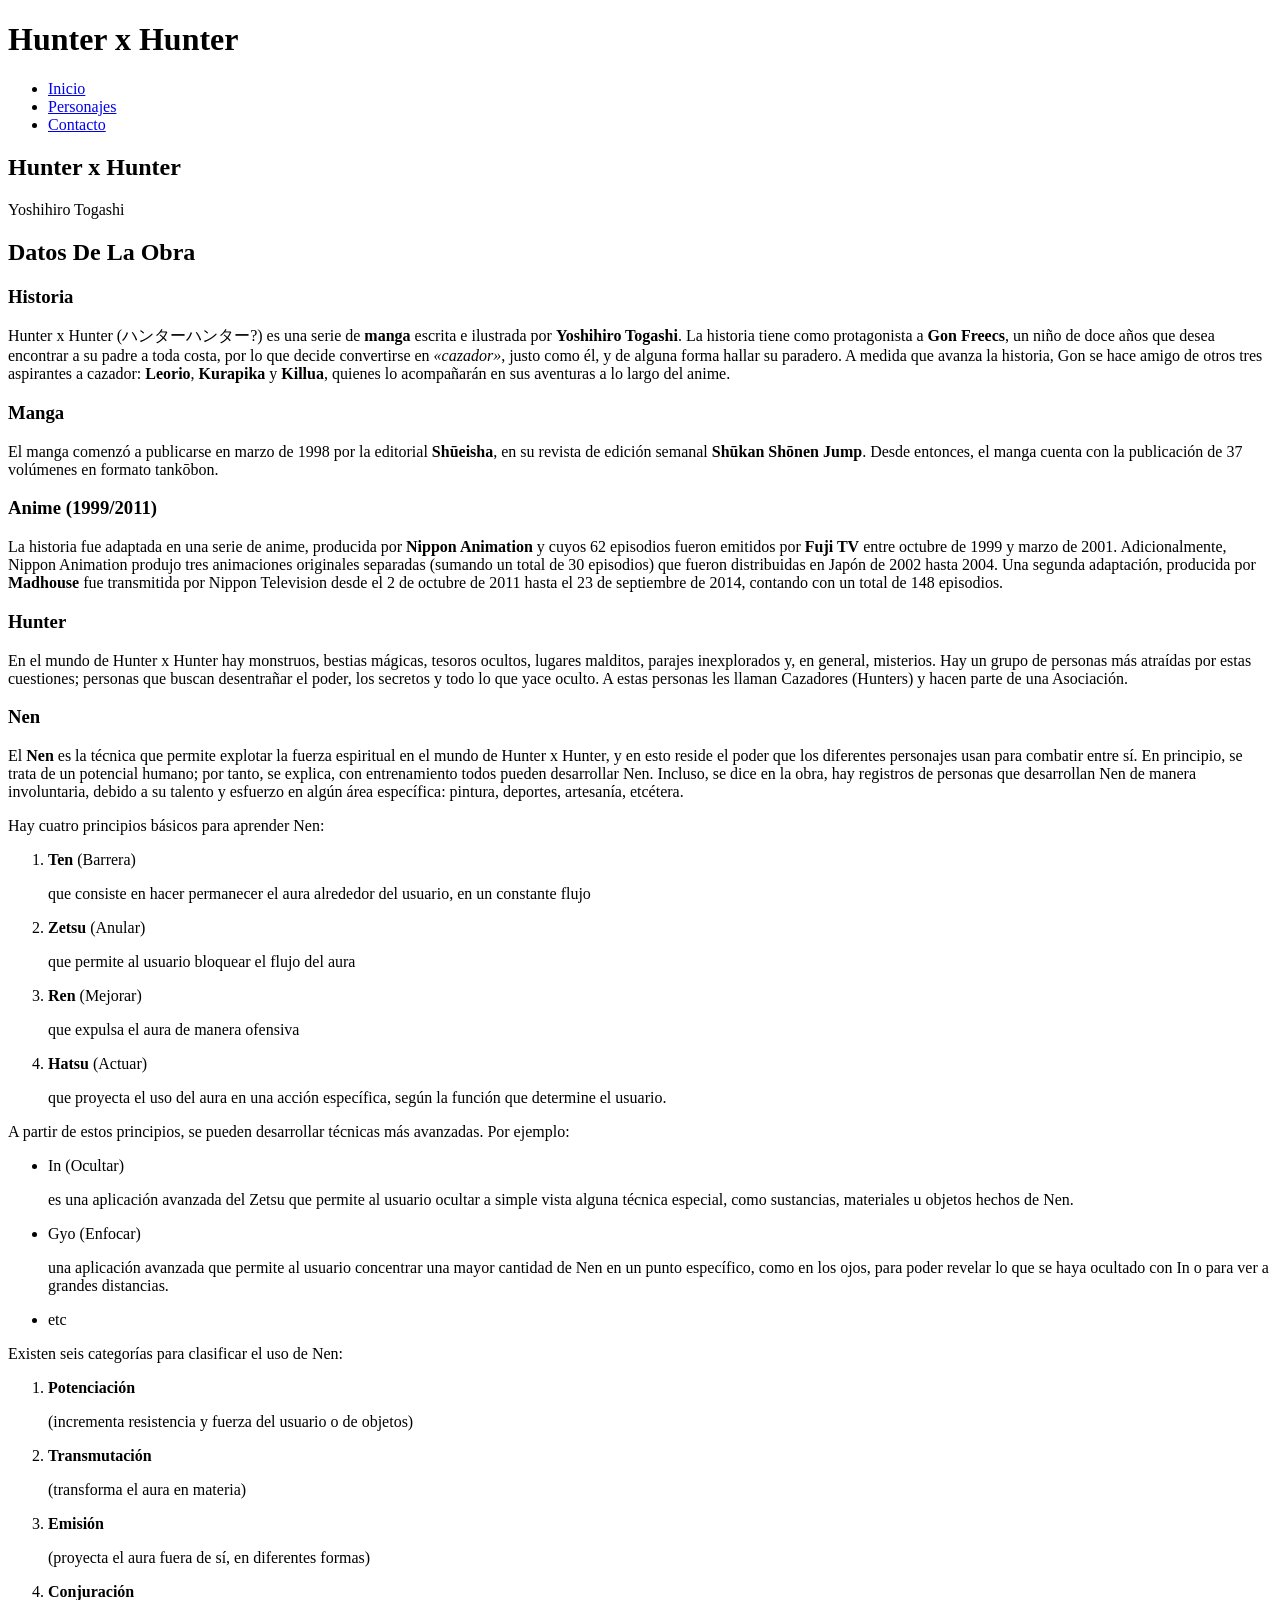
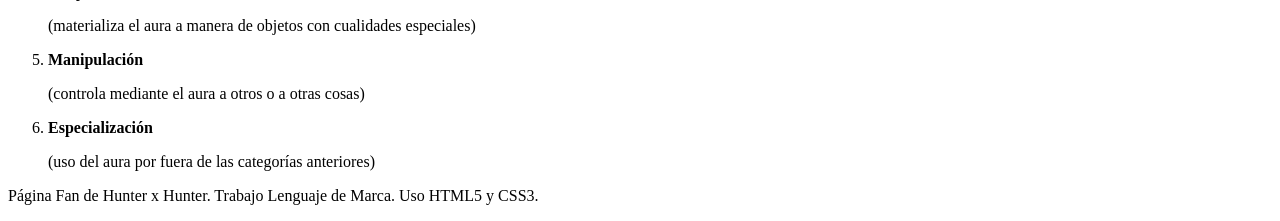
==== Hunter x Hunter Página Web/index.html @ 1177fd50 "Formularios completos en contacto" ====
<!DOCTYPE html>
<html lang="en">
  <head>
    <meta charset="UTF-8" />
    <meta name="viewport" content="width=device-width, initial-scale=1.0" />
    <title>Hunter x Hunter</title>
    <link rel="stylesheet" href="estilos.css" />
  </head>
  <body>
    <header>
      <h1>Hunter x Hunter</h1>
    </header>

    <nav>
      <ul>
        <li><a href="index.html">Inicio</a></li>
        <li><a href="informaciónP.html">Personajes</a></li>
        <li><a href="contacto.html">Contacto</a></li>
      </ul>
    </nav>

    <section>
      <h2>Hunter x Hunter</h2>
      <p>Yoshihiro Togashi</p>
    </section>

    <main>
      <h2>Datos De La Obra</h2>
      <section>
        <h3>Historia</h3>
        <p>
          Hunter x Hunter (ハンターハンター?) es una serie de
          <b>manga</b> escrita e ilustrada por
          <strong>Yoshihiro Togashi</strong>. La historia tiene como
          protagonista a <strong>Gon Freecs</strong>, un niño de doce años que
          desea encontrar a su padre a toda costa, por lo que decide convertirse
          en <em>«cazador»</em>, justo como él, y de alguna forma hallar su
          paradero. A medida que avanza la historia, Gon se hace amigo de otros
          tres aspirantes a cazador: <strong>Leorio</strong>,
          <strong>Kurapika</strong> y <strong>Killua</strong>, quienes lo
          acompañarán en sus aventuras a lo largo del anime.
        </p>
      </section>

      <section>
        <h3>Manga</h3>
        <p>
          El manga comenzó a publicarse en marzo de 1998 por la editorial
          <strong>Shūeisha</strong>, en su revista de edición semanal
          <strong>Shūkan Shōnen Jump</strong>. Desde entonces, el manga cuenta
          con la publicación de 37 volúmenes en formato tankōbon.
        </p>
      </section>

      <section>
        <h3>Anime (1999/2011)</h3>
        <p>
          La historia fue adaptada en una serie de anime, producida por
          <strong>Nippon Animation</strong> y cuyos 62 episodios fueron emitidos
          por <strong>Fuji TV</strong> entre octubre de 1999 y marzo de 2001.
          Adicionalmente, Nippon Animation produjo tres animaciones originales
          separadas (sumando un total de 30 episodios) que fueron distribuidas
          en Japón de 2002 hasta 2004. Una segunda adaptación, producida por
          <strong>Madhouse</strong> fue transmitida por Nippon Television desde
          el 2 de octubre de 2011 hasta el 23 de septiembre de 2014, contando
          con un total de 148 episodios.
        </p>
      </section>

      <section>
        <h3>Hunter</h3>
        <p>
          En el mundo de Hunter x Hunter hay monstruos, bestias mágicas, tesoros
          ocultos, lugares malditos, parajes inexplorados y, en general,
          misterios. Hay un grupo de personas más atraídas por estas cuestiones;
          personas que buscan desentrañar el poder, los secretos y todo lo que
          yace oculto. A estas personas les llaman Cazadores (Hunters) y hacen
          parte de una Asociación.
        </p>
      </section>

      <section>
        <h3>Nen</h3>
        <p>
          El <b>Nen</b> es la técnica que permite explotar la fuerza espiritual
          en el mundo de Hunter x Hunter, y en esto reside el poder que los
          diferentes personajes usan para combatir entre sí. En principio, se
          trata de un potencial humano; por tanto, se explica, con entrenamiento
          todos pueden desarrollar Nen. Incluso, se dice en la obra, hay
          registros de personas que desarrollan Nen de manera involuntaria,
          debido a su talento y esfuerzo en algún área específica: pintura,
          deportes, artesanía, etcétera.
        </p>
        <p>Hay cuatro principios básicos para aprender Nen:</p>
        <ol>
          <li><b>Ten</b> (Barrera)</li>
          <p>
            que consiste en hacer permanecer el aura alrededor del usuario, en
            un constante flujo
          </p>
          <li><b>Zetsu</b> (Anular)</li>
          <p>que permite al usuario bloquear el flujo del aura</p>
          <li><b>Ren</b> (Mejorar)</li>
          <p>que expulsa el aura de manera ofensiva</p>
          <li><b>Hatsu</b> (Actuar)</li>
          <p>
            que proyecta el uso del aura en una acción específica, según la
            función que determine el usuario.
          </p>
        </ol>
        <p>
          A partir de estos principios, se pueden desarrollar técnicas más
          avanzadas. Por ejemplo:
        </p>
        <ul>
          <li>In (Ocultar)</li>
          <p>
            es una aplicación avanzada del Zetsu que permite al usuario ocultar
            a simple vista alguna técnica especial, como sustancias, materiales
            u objetos hechos de Nen.
          </p>
          <li>Gyo (Enfocar)</li>
          <p>
            una aplicación avanzada que permite al usuario concentrar una mayor
            cantidad de Nen en un punto específico, como en los ojos, para poder
            revelar lo que se haya ocultado con In o para ver a grandes
            distancias.
          </p>
          <li>etc</li>
        </ul>
        <p>Existen seis categorías para clasificar el uso de Nen:</p>
        <ol>
          <li><strong>Potenciación</strong></li>
          <p>(incrementa resistencia y fuerza del usuario o de objetos)</p>
          <li><strong>Transmutación</strong></li>
          <p>(transforma el aura en materia)</p>
          <li><strong>Emisión</strong></li>
          <p>(proyecta el aura fuera de sí, en diferentes formas)</p>
          <li><strong>Conjuración</strong></li>
          <p>
            (materializa el aura a manera de objetos con cualidades especiales)
          </p>
          <li><strong>Manipulación</strong></li>
          <p>(controla mediante el aura a otros o a otras cosas)</p>
          <li><strong>Especialización</strong></li>
          <p>(uso del aura por fuera de las categorías anteriores)</p>
        </ol>
      </section>
    </main>
    <footer>
      <p>
        Página Fan de Hunter x Hunter. Trabajo Lenguaje de Marca. Uso HTML5 y
        CSS3.
      </p>
    </footer>
  </body>
</html>
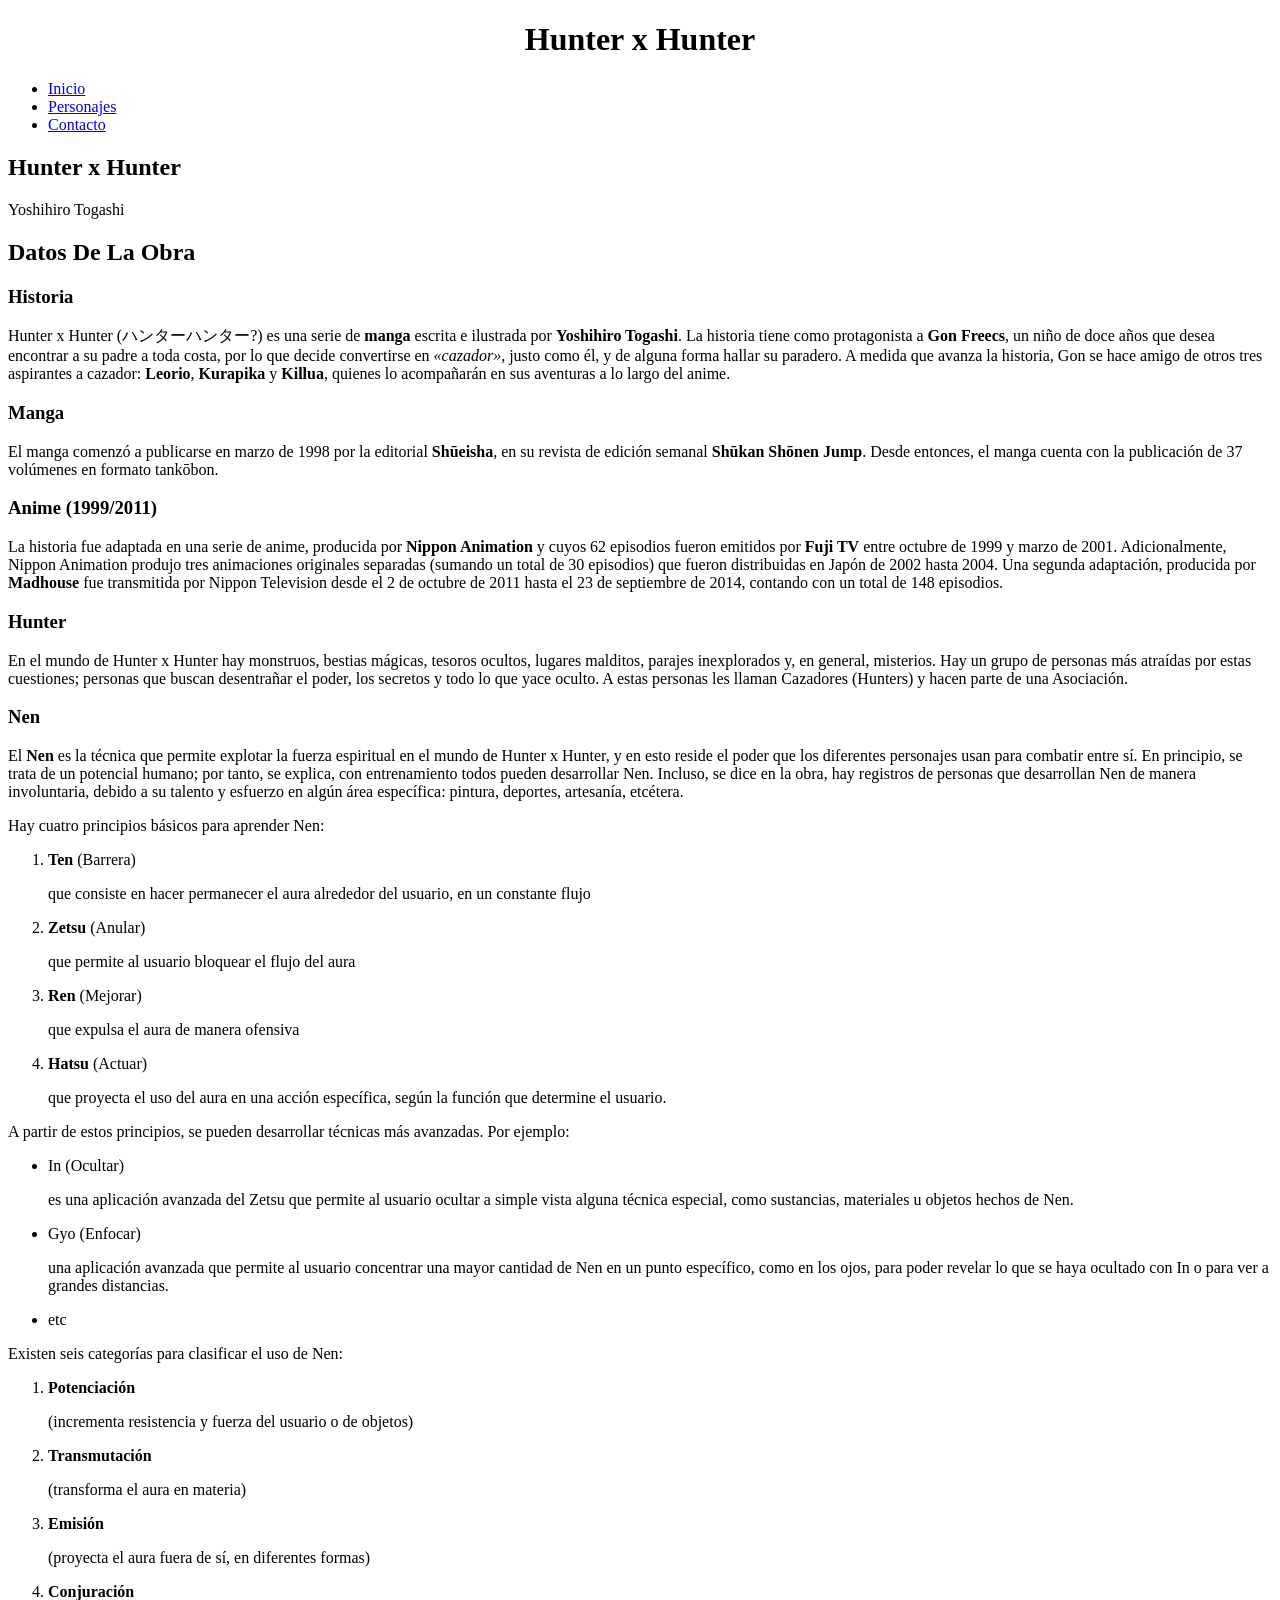
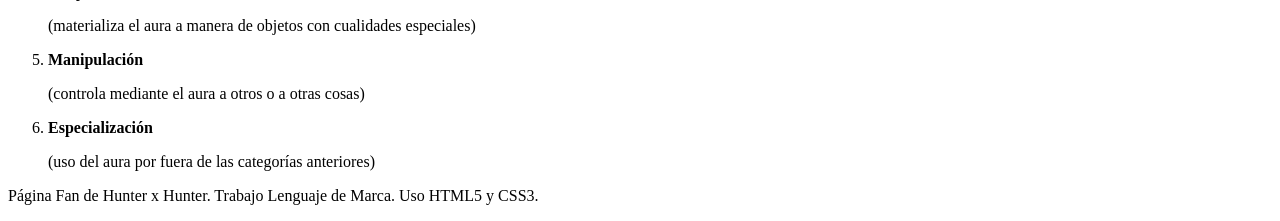
==== commit daf1203c: "empezamos css" ====
--- a/Hunter x Hunter Página Web/index.html
+++ b/Hunter x Hunter Página Web/index.html
@@ -4,7 +4,7 @@
     <meta charset="UTF-8" />
     <meta name="viewport" content="width=device-width, initial-scale=1.0" />
     <title>Hunter x Hunter</title>
-    <link rel="stylesheet" href="estilos.css" />
+    <link rel="stylesheet" href="css/estilos.css" />
   </head>
   <body>
     <header>
--- a/Hunter x Hunter Página Web/css/estilos.css
+++ b/Hunter x Hunter Página Web/css/estilos.css
@@ -0,0 +1,3 @@
+h1 {
+    text-align: center ;
+} 
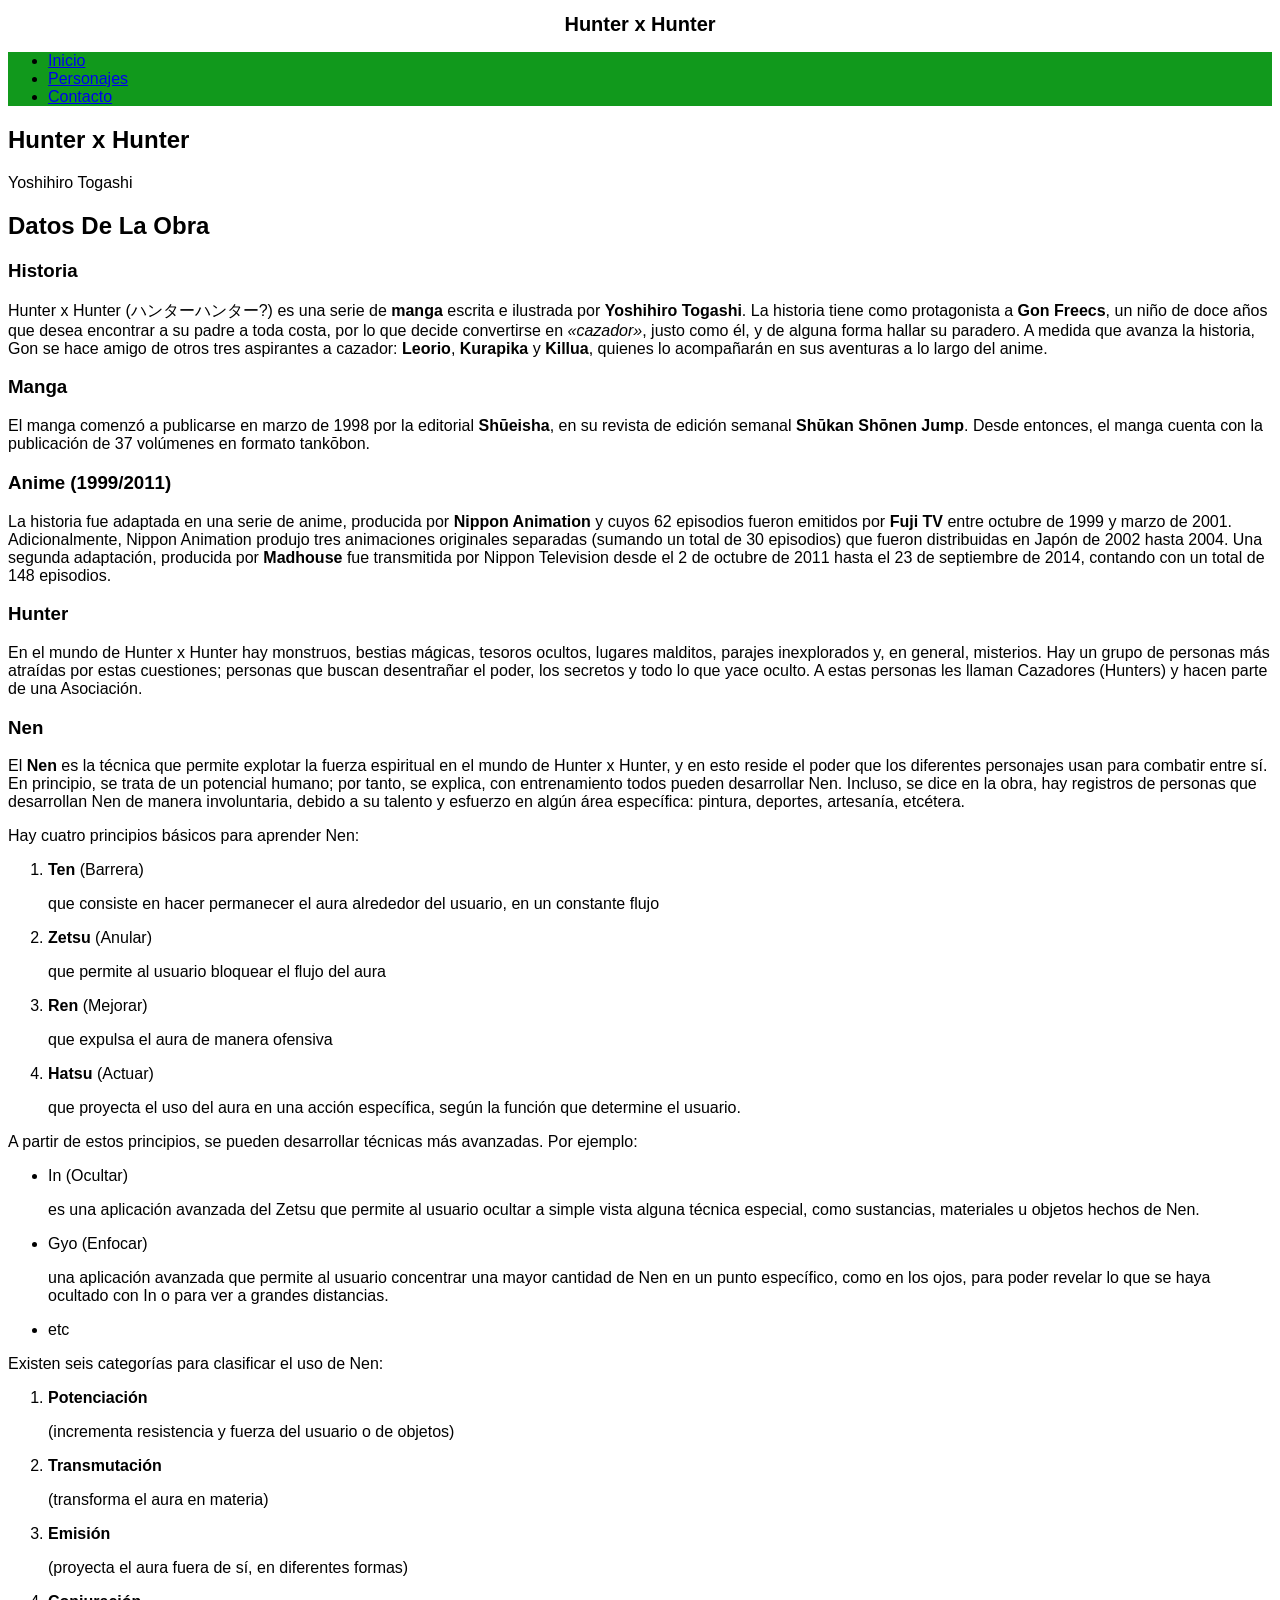
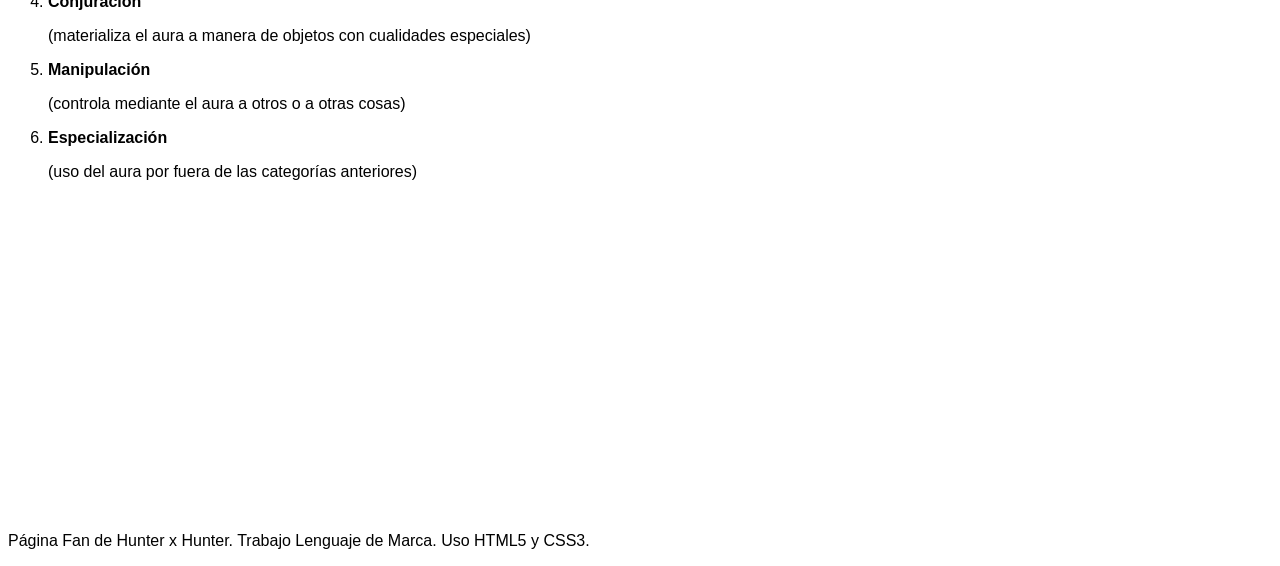
==== commit 485eb934: "video en index y css" ====
--- a/Hunter x Hunter Página Web/index.html
+++ b/Hunter x Hunter Página Web/index.html
@@ -11,7 +11,7 @@
       <h1>Hunter x Hunter</h1>
     </header>
 
-    <nav>
+    <nav class="nav-principal">
       <ul>
         <li><a href="index.html">Inicio</a></li>
         <li><a href="informaciónP.html">Personajes</a></li>
@@ -146,6 +146,19 @@
           <p>(uso del aura por fuera de las categorías anteriores)</p>
         </ol>
       </section>
+
+      <section>
+        <iframe
+          width="560"
+          height="315"
+          src="https://www.youtube.com/embed/ONPGELPu8e8?si=FhcLmtu73HYeErys"
+          title="YouTube video player"
+          frameborder="0"
+          allow="accelerometer; autoplay; clipboard-write; encrypted-media; gyroscope; picture-in-picture; web-share"
+          referrerpolicy="strict-origin-when-cross-origin"
+          allowfullscreen
+        ></iframe>
+      </section>
     </main>
     <footer>
       <p>
--- a/Hunter x Hunter Página Web/css/estilos.css
+++ b/Hunter x Hunter Página Web/css/estilos.css
@@ -1,3 +1,28 @@
+:root {
+    --primario: #77f485;
+    --secundario: #11991c;
+    --gris: #757575;
+    --azul: #0097A7;
+    --blanco: #ffffff;
+    --negro: #000000;
+    --azul2: #5bcad6;
+    --naranja: #e26111;
+}
+html{
+    font-size: 62.5%;
+}
+body{
+    font-size: 16px; /* 1rem es igual a 10px */
+    font-family: Arial, Helvetica, sans-serif;
+}
+
 h1 {
     text-align: center ;
-} +    font-size: 2rem;
+
+} 
+
+.nav-principal {
+    background-color: var(--secundario) ;
+    
+}
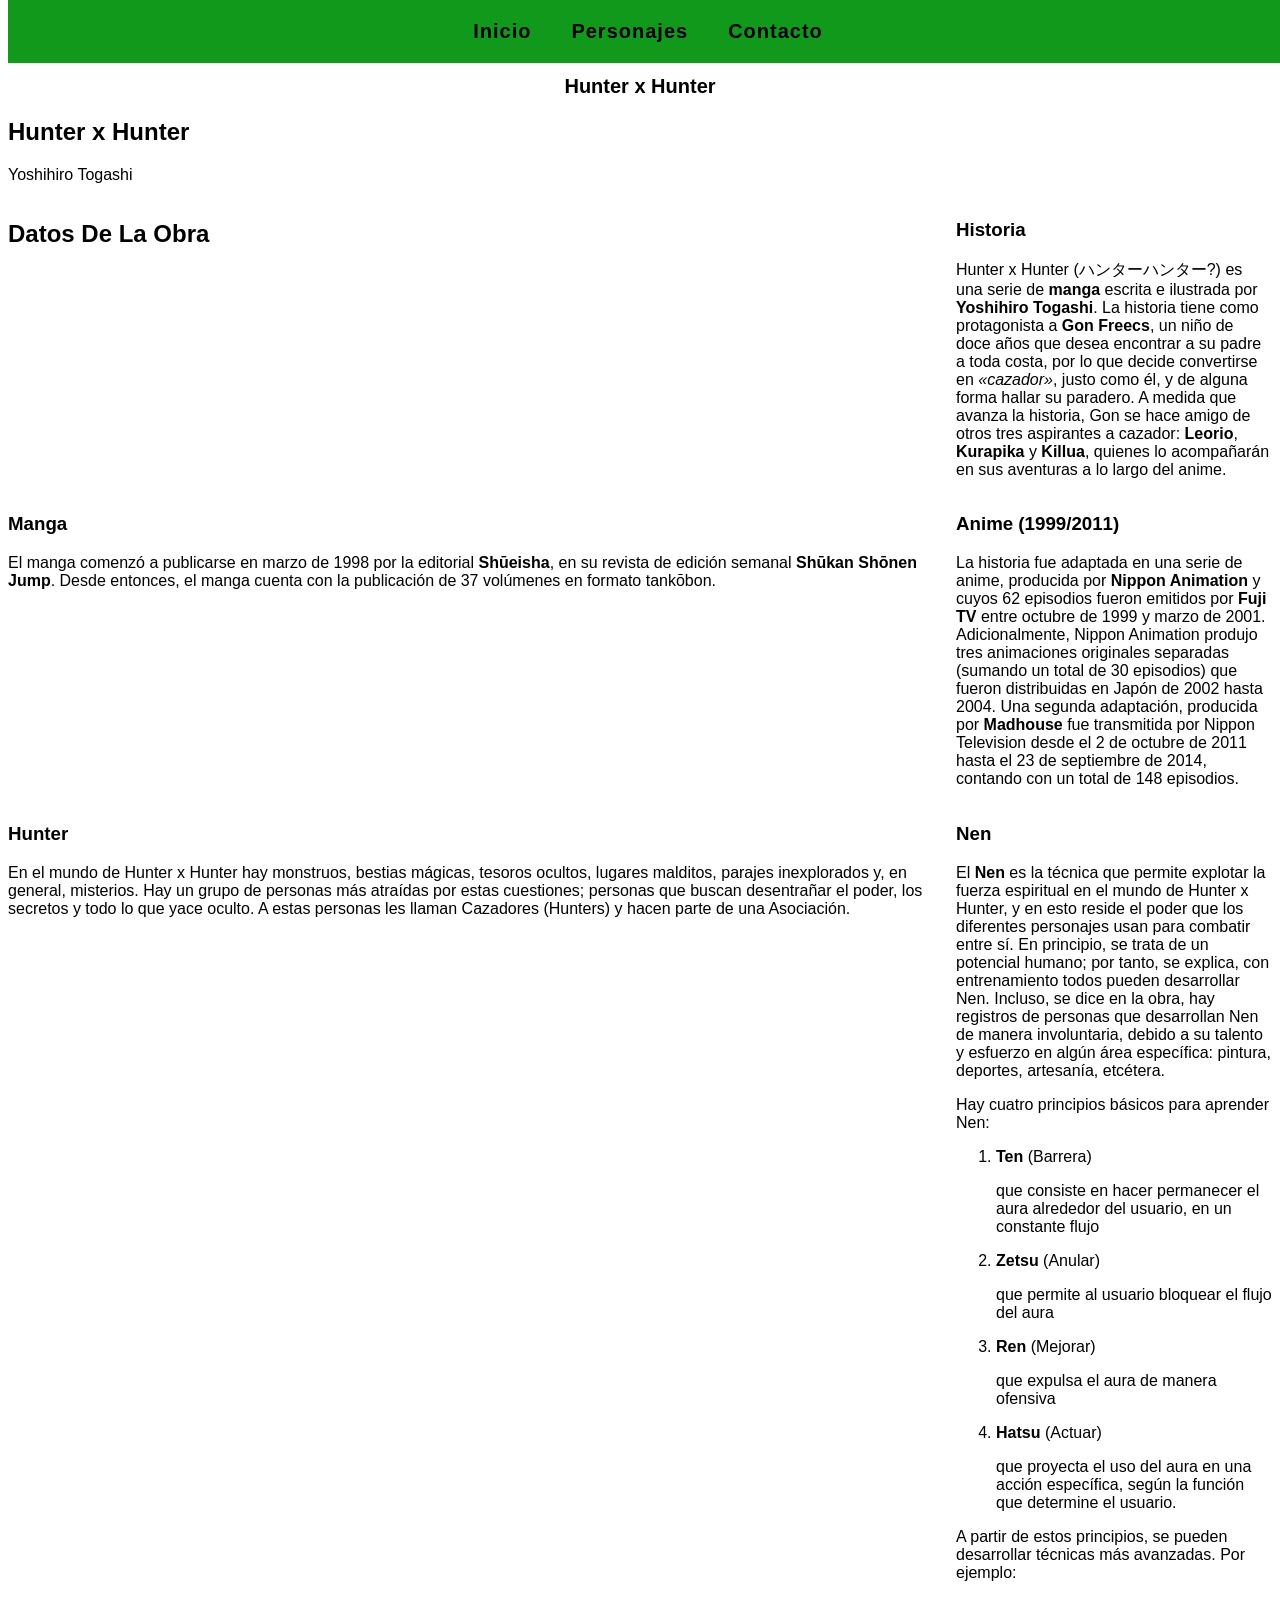
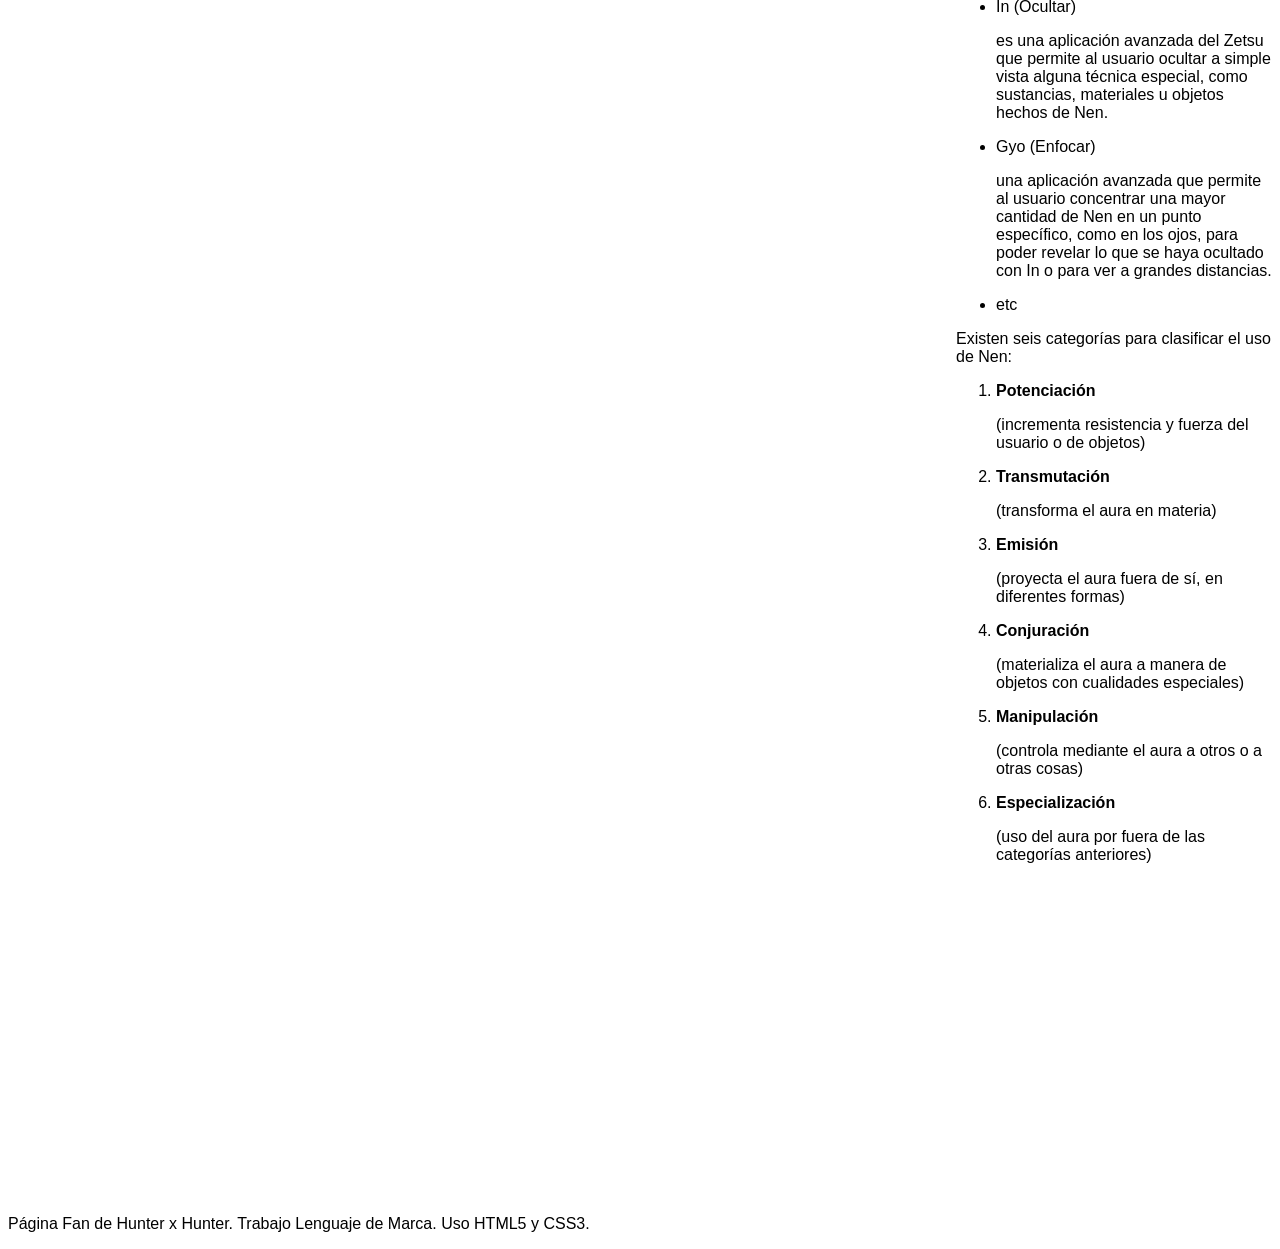
==== commit 8432be3d: "cambios en los archivos y css" ====
--- a/Hunter x Hunter Página Web/index.html
+++ b/Hunter x Hunter Página Web/index.html
@@ -7,10 +7,6 @@
     <link rel="stylesheet" href="css/estilos.css" />
   </head>
   <body>
-    <header>
-      <h1>Hunter x Hunter</h1>
-    </header>
-
     <nav class="nav-principal">
       <ul>
         <li><a href="index.html">Inicio</a></li>
@@ -18,6 +14,14 @@
         <li><a href="contacto.html">Contacto</a></li>
       </ul>
     </nav>
+    
+    <br>
+    <br>
+    <br>
+
+    <header>
+      <h1>Hunter x Hunter</h1>
+    </header>
 
     <section>
       <h2>Hunter x Hunter</h2>
--- a/Hunter x Hunter Página Web/css/estilos.css
+++ b/Hunter x Hunter Página Web/css/estilos.css
@@ -22,7 +22,45 @@
 
 } 
 
+.centrar {
+    width: 0 auto;
+}
 .nav-principal {
+    position: fixed;
+    top: 0;
+    width: 100%;
+    z-index: 100;
     background-color: var(--secundario) ;
-    
+
+}
+.nav-principal ul {
+    list-style: none;
+    margin: 0;
+    padding: 0;
+    display: flex;
+    justify-content: center;
+
+}
+.nav-principal li {
+    margin: 0;
+}
+.nav-principal a {
+    display: block;
+    padding: 2rem;
+    font-weight: bold;
+    letter-spacing: 1px;
+    color: var(--negro);
+    text-decoration: none;
+    font-size: 2rem;
+}
+
+
+main   {
+    display: grid;
+    grid-template-columns: 3fr 1fr;
+
+}
+.nav-principal a:hover{
+    background-color: var(--naranja);
+    color: var(--blanco);
 }
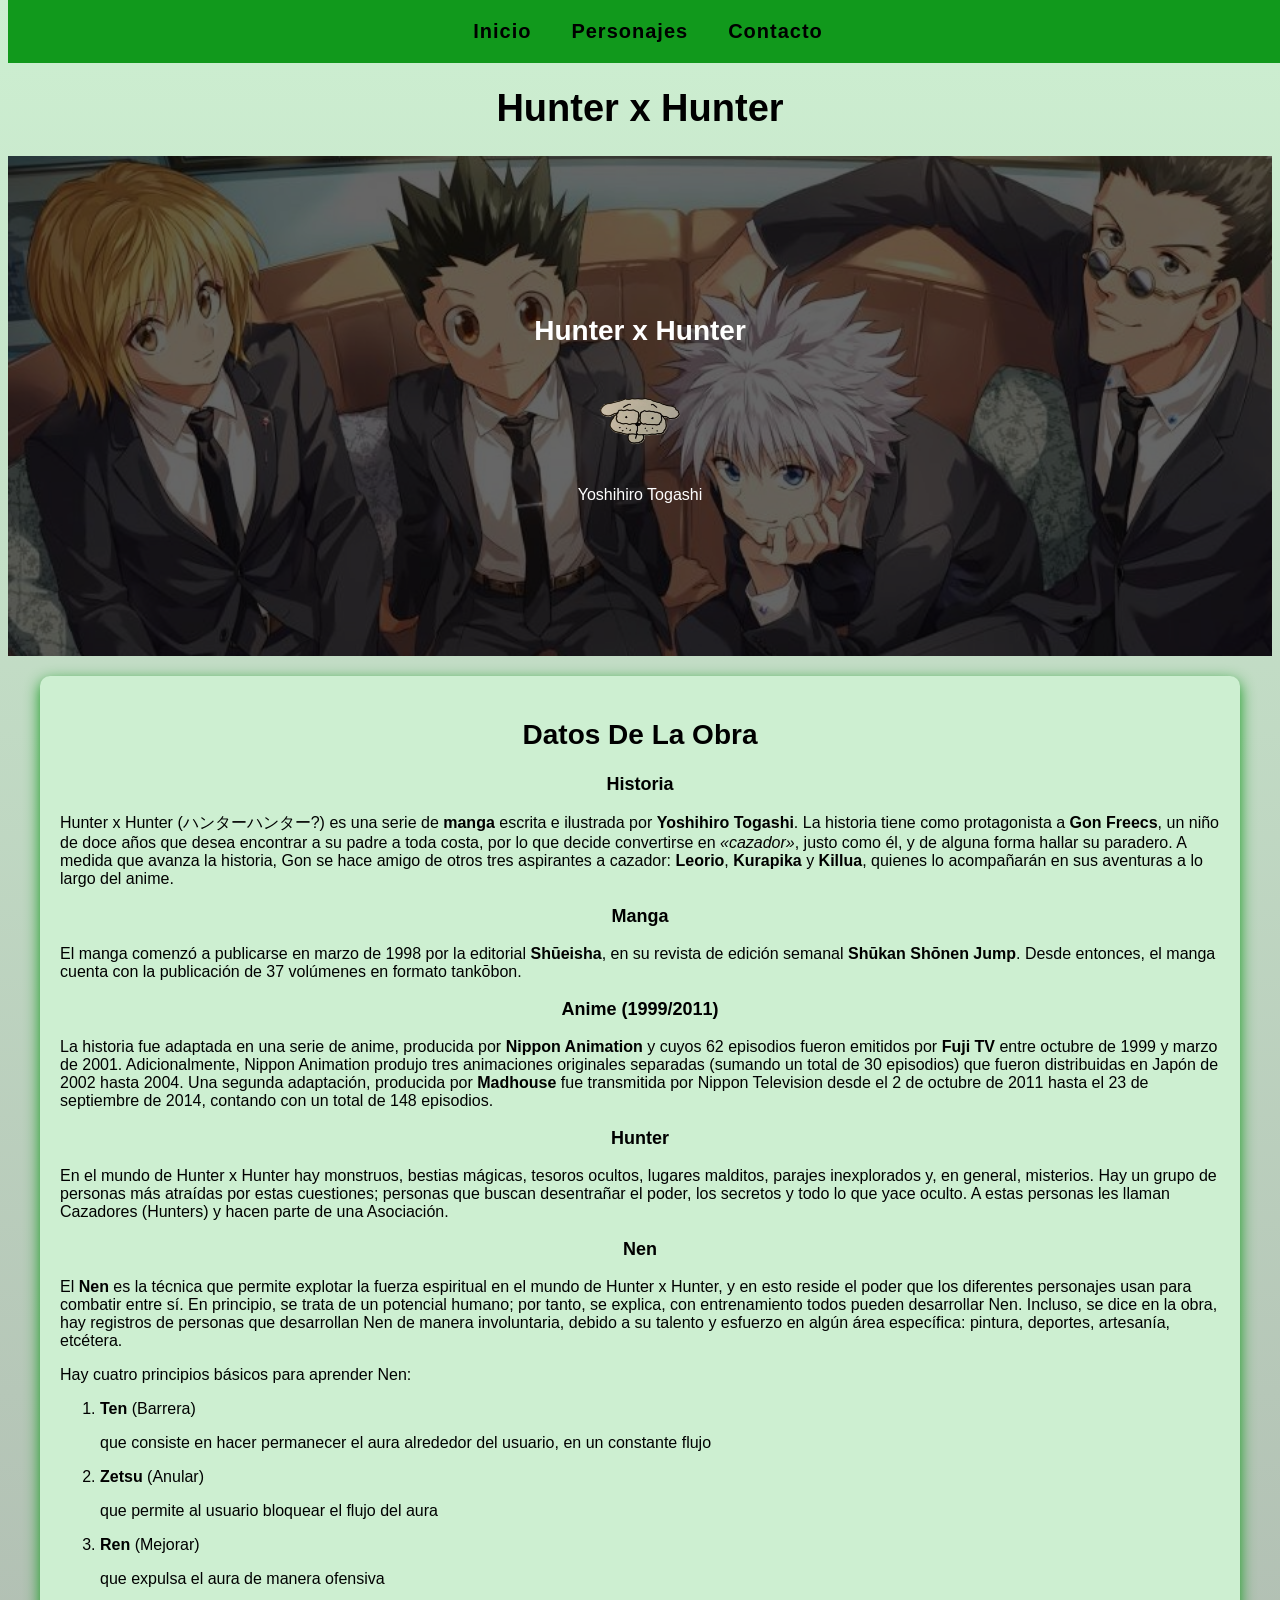
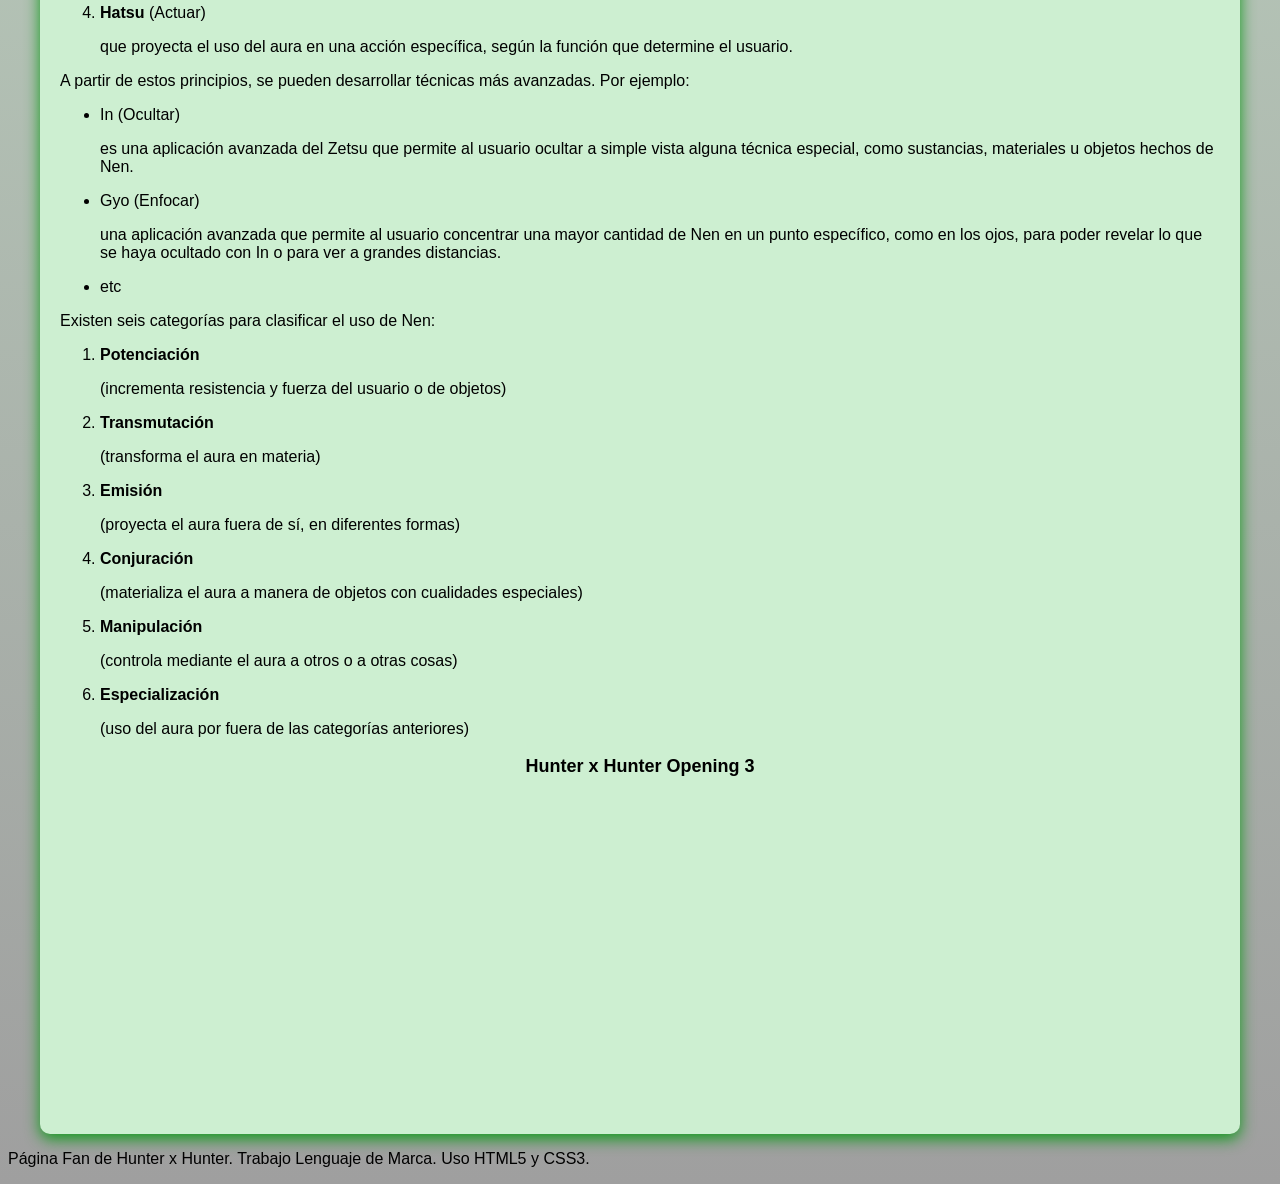
==== commit 48de7298: "nuevas fotos y más css" ====
--- a/Hunter x Hunter Página Web/index.html
+++ b/Hunter x Hunter Página Web/index.html
@@ -14,7 +14,7 @@
         <li><a href="contacto.html">Contacto</a></li>
       </ul>
     </nav>
-    
+
     <br>
     <br>
     <br>
@@ -23,146 +23,154 @@
       <h1>Hunter x Hunter</h1>
     </header>
 
-    <section>
-      <h2>Hunter x Hunter</h2>
-      <p>Yoshihiro Togashi</p>
+    <section class="imagen">
+      <div class="imagen2">
+        <h2>Hunter x Hunter</h2>
+        <img src="imagenes/yoshihiro togashi1.png" alt="Logo representativo de Togashi en twitter" class="imagen3">
+        <p>Yoshihiro Togashi</p>
+      </div>
     </section>
 
-    <main>
+    <main class="centrar sombra">
       <h2>Datos De La Obra</h2>
-      <section>
-        <h3>Historia</h3>
-        <p>
-          Hunter x Hunter (ハンターハンター?) es una serie de
-          <b>manga</b> escrita e ilustrada por
-          <strong>Yoshihiro Togashi</strong>. La historia tiene como
-          protagonista a <strong>Gon Freecs</strong>, un niño de doce años que
-          desea encontrar a su padre a toda costa, por lo que decide convertirse
-          en <em>«cazador»</em>, justo como él, y de alguna forma hallar su
-          paradero. A medida que avanza la historia, Gon se hace amigo de otros
-          tres aspirantes a cazador: <strong>Leorio</strong>,
-          <strong>Kurapika</strong> y <strong>Killua</strong>, quienes lo
-          acompañarán en sus aventuras a lo largo del anime.
-        </p>
-      </section>
+      <div class="bloque">
+        <section>
+          <h3>Historia</h3>
+          <p>
+            Hunter x Hunter (ハンターハンター?) es una serie de
+            <b>manga</b> escrita e ilustrada por
+            <strong>Yoshihiro Togashi</strong>. La historia tiene como
+            protagonista a <strong>Gon Freecs</strong>, un niño de doce años que
+            desea encontrar a su padre a toda costa, por lo que decide convertirse
+            en <em>«cazador»</em>, justo como él, y de alguna forma hallar su
+            paradero. A medida que avanza la historia, Gon se hace amigo de otros
+            tres aspirantes a cazador: <strong>Leorio</strong>,
+            <strong>Kurapika</strong> y <strong>Killua</strong>, quienes lo
+            acompañarán en sus aventuras a lo largo del anime.
+          </p>
+        </section>
 
-      <section>
-        <h3>Manga</h3>
-        <p>
-          El manga comenzó a publicarse en marzo de 1998 por la editorial
-          <strong>Shūeisha</strong>, en su revista de edición semanal
-          <strong>Shūkan Shōnen Jump</strong>. Desde entonces, el manga cuenta
-          con la publicación de 37 volúmenes en formato tankōbon.
-        </p>
-      </section>
+        <section>
+          <h3>Manga</h3>
+          <p>
+            El manga comenzó a publicarse en marzo de 1998 por la editorial
+            <strong>Shūeisha</strong>, en su revista de edición semanal
+            <strong>Shūkan Shōnen Jump</strong>. Desde entonces, el manga cuenta
+            con la publicación de 37 volúmenes en formato tankōbon.
+          </p>
+        </section>
 
-      <section>
-        <h3>Anime (1999/2011)</h3>
-        <p>
-          La historia fue adaptada en una serie de anime, producida por
-          <strong>Nippon Animation</strong> y cuyos 62 episodios fueron emitidos
-          por <strong>Fuji TV</strong> entre octubre de 1999 y marzo de 2001.
-          Adicionalmente, Nippon Animation produjo tres animaciones originales
-          separadas (sumando un total de 30 episodios) que fueron distribuidas
-          en Japón de 2002 hasta 2004. Una segunda adaptación, producida por
-          <strong>Madhouse</strong> fue transmitida por Nippon Television desde
-          el 2 de octubre de 2011 hasta el 23 de septiembre de 2014, contando
-          con un total de 148 episodios.
-        </p>
-      </section>
+        <section>
+          <h3>Anime (1999/2011)</h3>
+          <p>
+            La historia fue adaptada en una serie de anime, producida por
+            <strong>Nippon Animation</strong> y cuyos 62 episodios fueron emitidos
+            por <strong>Fuji TV</strong> entre octubre de 1999 y marzo de 2001.
+            Adicionalmente, Nippon Animation produjo tres animaciones originales
+            separadas (sumando un total de 30 episodios) que fueron distribuidas
+            en Japón de 2002 hasta 2004. Una segunda adaptación, producida por
+            <strong>Madhouse</strong> fue transmitida por Nippon Television desde
+            el 2 de octubre de 2011 hasta el 23 de septiembre de 2014, contando
+            con un total de 148 episodios.
+          </p>
+        </section>
 
-      <section>
-        <h3>Hunter</h3>
-        <p>
-          En el mundo de Hunter x Hunter hay monstruos, bestias mágicas, tesoros
-          ocultos, lugares malditos, parajes inexplorados y, en general,
-          misterios. Hay un grupo de personas más atraídas por estas cuestiones;
-          personas que buscan desentrañar el poder, los secretos y todo lo que
-          yace oculto. A estas personas les llaman Cazadores (Hunters) y hacen
-          parte de una Asociación.
-        </p>
-      </section>
+        <section>
+          <h3>Hunter</h3>
+          <p>
+            En el mundo de Hunter x Hunter hay monstruos, bestias mágicas, tesoros
+            ocultos, lugares malditos, parajes inexplorados y, en general,
+            misterios. Hay un grupo de personas más atraídas por estas cuestiones;
+            personas que buscan desentrañar el poder, los secretos y todo lo que
+            yace oculto. A estas personas les llaman Cazadores (Hunters) y hacen
+            parte de una Asociación.
+          </p>
+        </section>
 
-      <section>
-        <h3>Nen</h3>
-        <p>
-          El <b>Nen</b> es la técnica que permite explotar la fuerza espiritual
-          en el mundo de Hunter x Hunter, y en esto reside el poder que los
-          diferentes personajes usan para combatir entre sí. En principio, se
-          trata de un potencial humano; por tanto, se explica, con entrenamiento
-          todos pueden desarrollar Nen. Incluso, se dice en la obra, hay
-          registros de personas que desarrollan Nen de manera involuntaria,
-          debido a su talento y esfuerzo en algún área específica: pintura,
-          deportes, artesanía, etcétera.
-        </p>
-        <p>Hay cuatro principios básicos para aprender Nen:</p>
-        <ol>
-          <li><b>Ten</b> (Barrera)</li>
+        <section>
+          <h3>Nen</h3>
           <p>
-            que consiste en hacer permanecer el aura alrededor del usuario, en
-            un constante flujo
+            El <b>Nen</b> es la técnica que permite explotar la fuerza espiritual
+            en el mundo de Hunter x Hunter, y en esto reside el poder que los
+            diferentes personajes usan para combatir entre sí. En principio, se
+            trata de un potencial humano; por tanto, se explica, con entrenamiento
+            todos pueden desarrollar Nen. Incluso, se dice en la obra, hay
+            registros de personas que desarrollan Nen de manera involuntaria,
+            debido a su talento y esfuerzo en algún área específica: pintura,
+            deportes, artesanía, etcétera.
           </p>
-          <li><b>Zetsu</b> (Anular)</li>
-          <p>que permite al usuario bloquear el flujo del aura</p>
-          <li><b>Ren</b> (Mejorar)</li>
-          <p>que expulsa el aura de manera ofensiva</p>
-          <li><b>Hatsu</b> (Actuar)</li>
+          <p>Hay cuatro principios básicos para aprender Nen:</p>
+          <ol>
+            <li><b>Ten</b> (Barrera)</li>
+            <p>
+              que consiste en hacer permanecer el aura alrededor del usuario, en
+              un constante flujo
+            </p>
+            <li><b>Zetsu</b> (Anular)</li>
+            <p>que permite al usuario bloquear el flujo del aura</p>
+            <li><b>Ren</b> (Mejorar)</li>
+            <p>que expulsa el aura de manera ofensiva</p>
+            <li><b>Hatsu</b> (Actuar)</li>
+            <p>
+              que proyecta el uso del aura en una acción específica, según la
+              función que determine el usuario.
+            </p>
+          </ol>
           <p>
-            que proyecta el uso del aura en una acción específica, según la
-            función que determine el usuario.
+            A partir de estos principios, se pueden desarrollar técnicas más
+            avanzadas. Por ejemplo:
           </p>
-        </ol>
-        <p>
-          A partir de estos principios, se pueden desarrollar técnicas más
-          avanzadas. Por ejemplo:
-        </p>
-        <ul>
-          <li>In (Ocultar)</li>
-          <p>
-            es una aplicación avanzada del Zetsu que permite al usuario ocultar
-            a simple vista alguna técnica especial, como sustancias, materiales
-            u objetos hechos de Nen.
-          </p>
-          <li>Gyo (Enfocar)</li>
-          <p>
-            una aplicación avanzada que permite al usuario concentrar una mayor
-            cantidad de Nen en un punto específico, como en los ojos, para poder
-            revelar lo que se haya ocultado con In o para ver a grandes
-            distancias.
-          </p>
-          <li>etc</li>
-        </ul>
-        <p>Existen seis categorías para clasificar el uso de Nen:</p>
-        <ol>
-          <li><strong>Potenciación</strong></li>
-          <p>(incrementa resistencia y fuerza del usuario o de objetos)</p>
-          <li><strong>Transmutación</strong></li>
-          <p>(transforma el aura en materia)</p>
-          <li><strong>Emisión</strong></li>
-          <p>(proyecta el aura fuera de sí, en diferentes formas)</p>
-          <li><strong>Conjuración</strong></li>
-          <p>
-            (materializa el aura a manera de objetos con cualidades especiales)
-          </p>
-          <li><strong>Manipulación</strong></li>
-          <p>(controla mediante el aura a otros o a otras cosas)</p>
-          <li><strong>Especialización</strong></li>
-          <p>(uso del aura por fuera de las categorías anteriores)</p>
-        </ol>
-      </section>
-
-      <section>
-        <iframe
-          width="560"
-          height="315"
-          src="https://www.youtube.com/embed/ONPGELPu8e8?si=FhcLmtu73HYeErys"
-          title="YouTube video player"
-          frameborder="0"
-          allow="accelerometer; autoplay; clipboard-write; encrypted-media; gyroscope; picture-in-picture; web-share"
-          referrerpolicy="strict-origin-when-cross-origin"
-          allowfullscreen
-        ></iframe>
-      </section>
+          <ul>
+            <li>In (Ocultar)</li>
+            <p>
+              es una aplicación avanzada del Zetsu que permite al usuario ocultar
+              a simple vista alguna técnica especial, como sustancias, materiales
+              u objetos hechos de Nen.
+            </p>
+            <li>Gyo (Enfocar)</li>
+            <p>
+              una aplicación avanzada que permite al usuario concentrar una mayor
+              cantidad de Nen en un punto específico, como en los ojos, para poder
+              revelar lo que se haya ocultado con In o para ver a grandes
+              distancias.
+            </p>
+            <li>etc</li>
+          </ul>
+          <p>Existen seis categorías para clasificar el uso de Nen:</p>
+          <ol>
+            <li><strong>Potenciación</strong></li>
+            <p>(incrementa resistencia y fuerza del usuario o de objetos)</p>
+            <li><strong>Transmutación</strong></li>
+            <p>(transforma el aura en materia)</p>
+            <li><strong>Emisión</strong></li>
+            <p>(proyecta el aura fuera de sí, en diferentes formas)</p>
+            <li><strong>Conjuración</strong></li>
+            <p>
+              (materializa el aura a manera de objetos con cualidades especiales)
+            </p>
+            <li><strong>Manipulación</strong></li>
+            <p>(controla mediante el aura a otros o a otras cosas)</p>
+            <li><strong>Especialización</strong></li>
+            <p>(uso del aura por fuera de las categorías anteriores)</p>
+          </ol>
+        </section>
+        
+        <section>
+          <h3>Hunter x Hunter Opening 3</h3>
+          <div>
+            <iframe
+              width="560"
+              height="315"
+              src="https://www.youtube.com/embed/ONPGELPu8e8?si=FhcLmtu73HYeErys"
+              title="YouTube video player"
+              frameborder="0"
+              allow="accelerometer; autoplay; clipboard-write; encrypted-media; gyroscope; picture-in-picture; web-share"
+              referrerpolicy="strict-origin-when-cross-origin"
+              allowfullscreen
+            ></iframe>
+          </div>
+        </section>
+      </div>
     </main>
     <footer>
       <p>
--- a/Hunter x Hunter Página Web/css/estilos.css
+++ b/Hunter x Hunter Página Web/css/estilos.css
@@ -1,30 +1,61 @@
+/* Colores que voy a utilizar en la página*/
 :root {
-    --primario: #77f485;
+    --primario: #cdefd1;
     --secundario: #11991c;
-    --gris: #757575;
+    --gris: #9f9f9f;
     --azul: #0097A7;
     --blanco: #ffffff;
     --negro: #000000;
     --azul2: #5bcad6;
     --naranja: #e26111;
 }
+
+/* css global*/
 html{
     font-size: 62.5%;
+    box-sizing: border-box;
+}
+*,*::before, *::after{
+    box-sizing: inherit;
 }
 body{
     font-size: 16px; /* 1rem es igual a 10px */
     font-family: Arial, Helvetica, sans-serif;
+    background-image: linear-gradient(to top, var(--gris) 0%, var(--primario) 100%);
 }
 
+/* Tipografia*/
 h1 {
-    text-align: center ;
+    font-size: 3.8rem;
+} 
+h2{
+    font-size: 2.8rem;
+}
+h3{
+    font-size: 1.8rem;
+}
+h1,h2,h3{
+    text-align: center;
+}
+
+.titulo{
+    text-align: center;
     font-size: 2rem;
-
-} 
+}
 
 .centrar {
-    width: 0 auto;
+    max-width: 120rem;
+    margin-left: auto;
+    margin-right: auto;
 }
+
+.sombra {
+    box-shadow:0px 5px 15px 0px var(--secundario);
+    background-color: var(--primario);
+    padding: 2rem;
+    border-radius: 1rem;
+}
+/* Nav principal*/
 .nav-principal {
     position: fixed;
     top: 0;
@@ -54,13 +85,47 @@
     font-size: 2rem;
 }
 
-
-main   {
-    display: grid;
-    grid-template-columns: 3fr 1fr;
-
-}
 .nav-principal a:hover{
     background-color: var(--naranja);
     color: var(--blanco);
-}+}
+
+/*Imagenes*/
+.imagen {
+    background-image:url(../imagenes/kgkl.jpg) ;
+    background-repeat: no-repeat;
+    background-size: cover;
+    height: 500px;
+    position: relative;
+    margin-bottom: 2rem;
+}
+.imagen2 {
+    position: absolute;
+    background-color: rgba(0,0,0, .6);
+    width: 100%;
+    height: 100%;
+    display: flex;
+    flex-direction: column;
+    align-items: center;
+    justify-content: center;
+}
+
+.imagen2 h2, .imagen2 p{
+    color: var(--blanco);
+}
+
+.imagen3{
+    width: 100px;
+    height: 100px;
+}
+
+/*Bolques*/
+.bloques{
+    display: grid;
+    grid-template-columns: 500px 500px;
+}
+
+/*main   {
+    display: grid;
+    grid-template-columns: 3fr 1fr;
+}*/
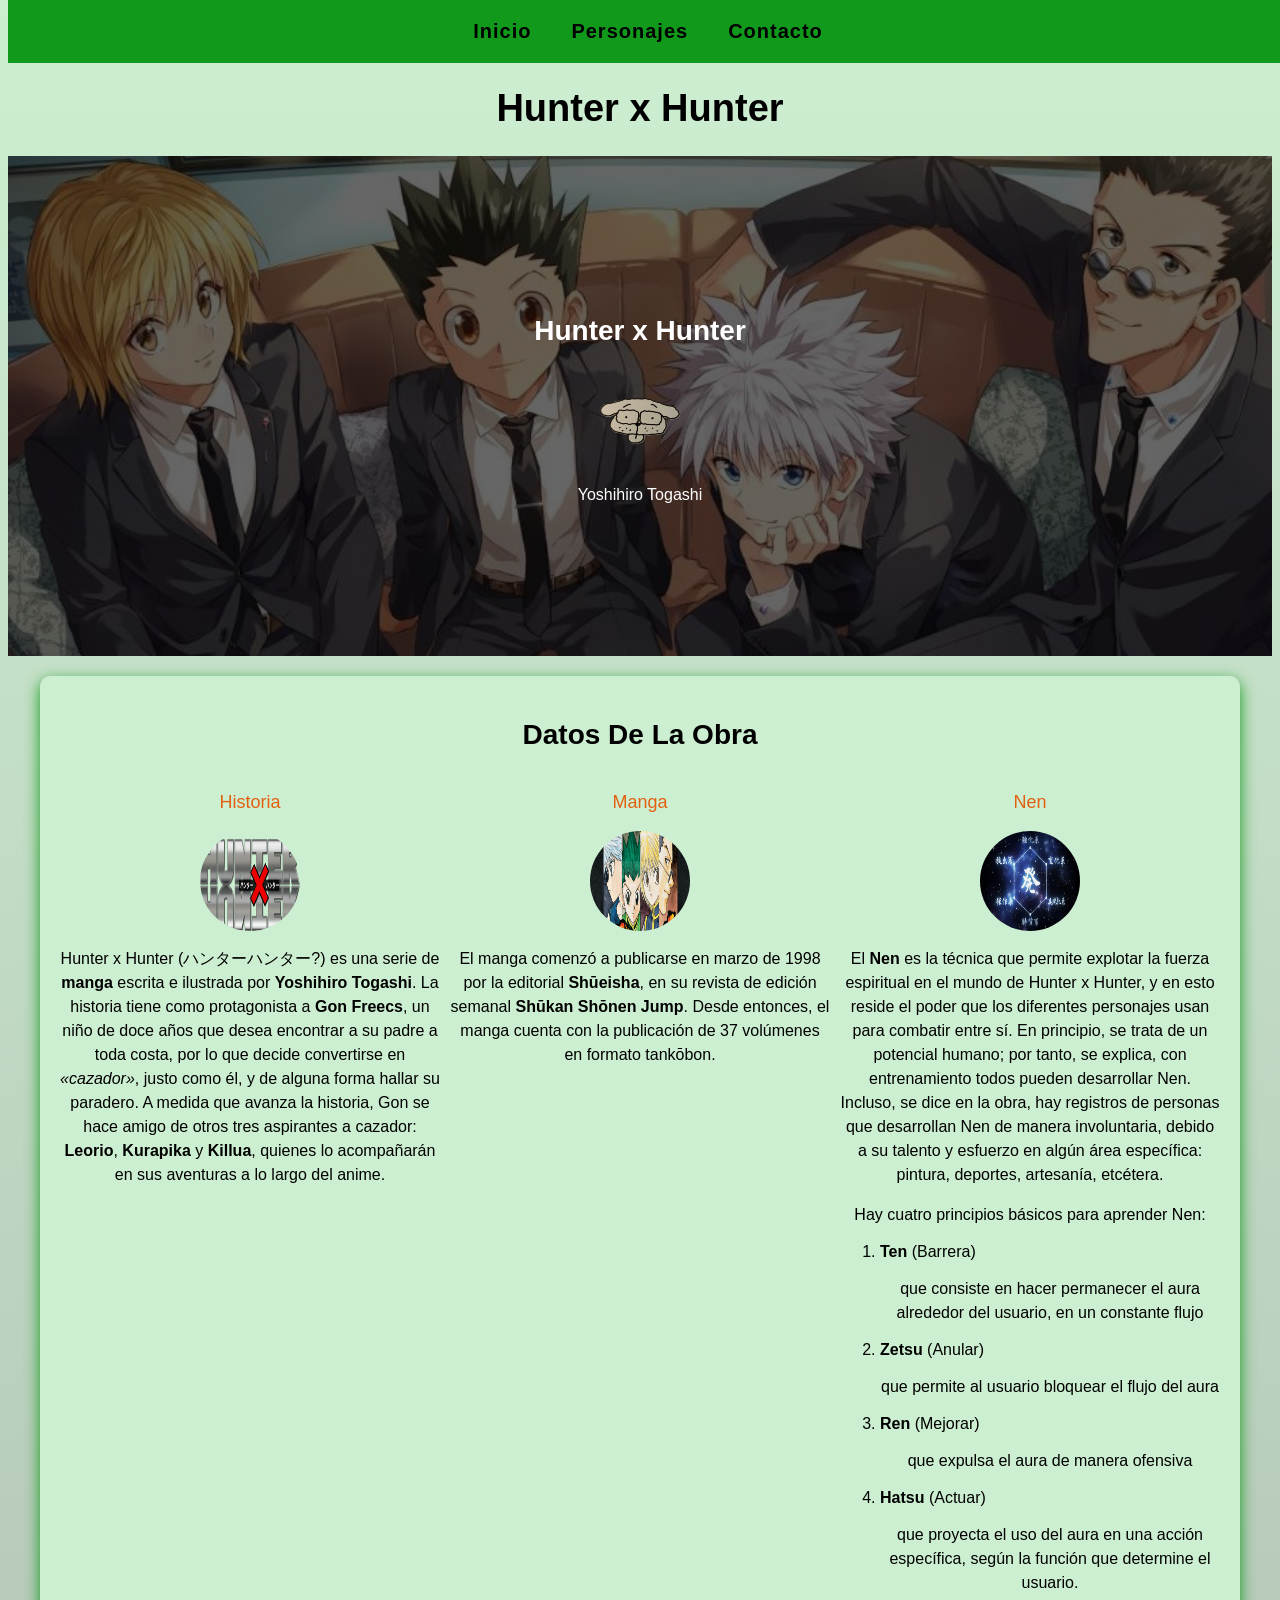
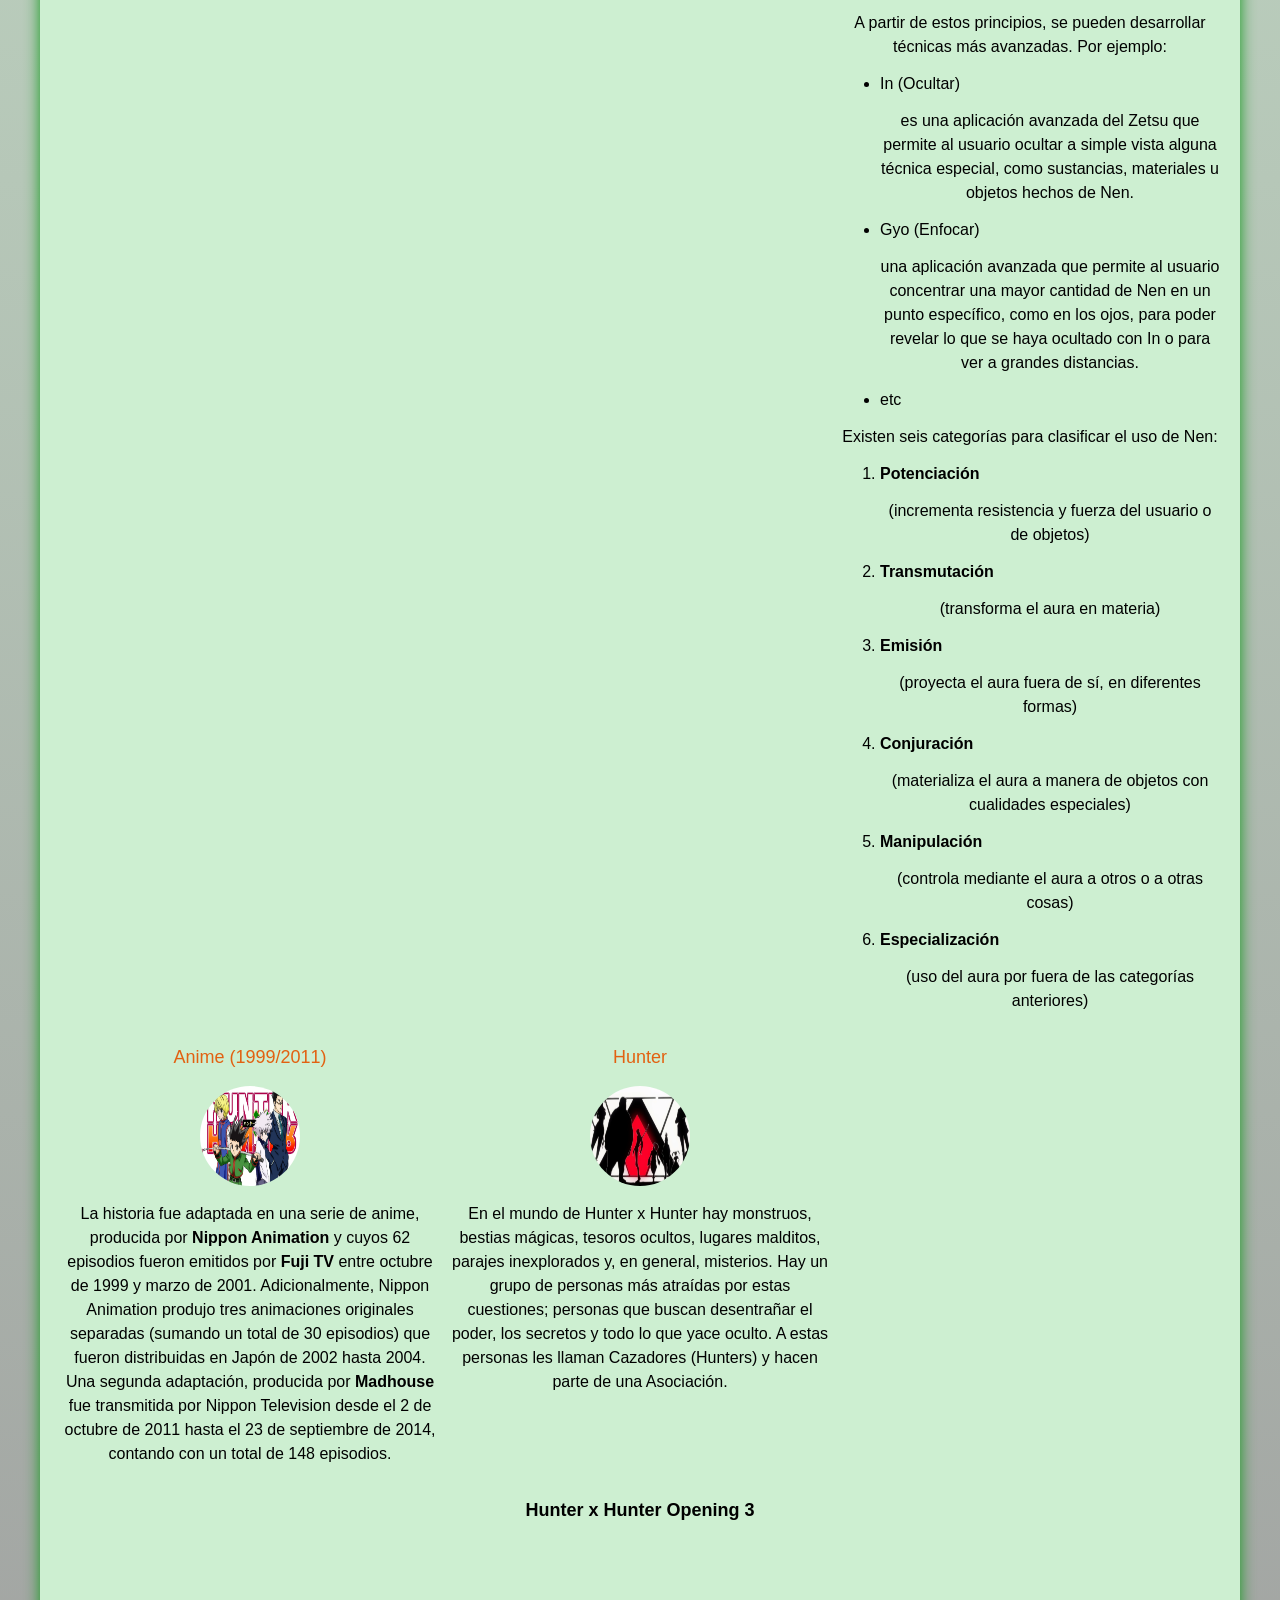
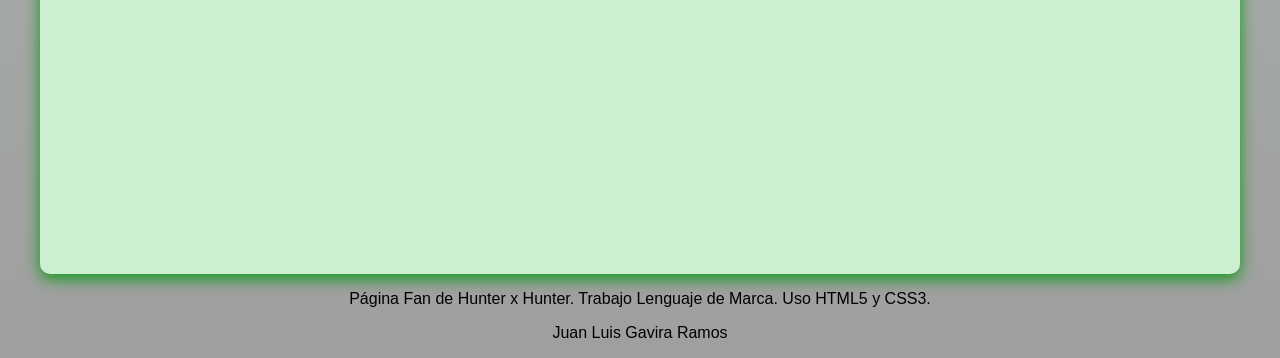
==== commit 4089308f: "Más css, utilización de grid y empezamos con la tabla css" ====
--- a/Hunter x Hunter Página Web/index.html
+++ b/Hunter x Hunter Página Web/index.html
@@ -33,9 +33,10 @@
 
     <main class="centrar sombra">
       <h2>Datos De La Obra</h2>
-      <div class="bloque">
+      <div class="bloques">
         <section>
           <h3>Historia</h3>
+          <img src="imagenes/LogoPortada.jpg" alt="Hunter X Hunter imagen" id="imagen4">
           <p>
             Hunter x Hunter (ハンターハンター?) es una serie de
             <b>manga</b> escrita e ilustrada por
@@ -52,6 +53,7 @@
 
         <section>
           <h3>Manga</h3>
+          <img src="imagenes/138-SeriesHeaders_HunterxHunter_2000x800_wm.jpg" alt="Hunter X Hunter imagen manga" id="imagen4">
           <p>
             El manga comenzó a publicarse en marzo de 1998 por la editorial
             <strong>Shūeisha</strong>, en su revista de edición semanal
@@ -61,34 +63,8 @@
         </section>
 
         <section>
-          <h3>Anime (1999/2011)</h3>
-          <p>
-            La historia fue adaptada en una serie de anime, producida por
-            <strong>Nippon Animation</strong> y cuyos 62 episodios fueron emitidos
-            por <strong>Fuji TV</strong> entre octubre de 1999 y marzo de 2001.
-            Adicionalmente, Nippon Animation produjo tres animaciones originales
-            separadas (sumando un total de 30 episodios) que fueron distribuidas
-            en Japón de 2002 hasta 2004. Una segunda adaptación, producida por
-            <strong>Madhouse</strong> fue transmitida por Nippon Television desde
-            el 2 de octubre de 2011 hasta el 23 de septiembre de 2014, contando
-            con un total de 148 episodios.
-          </p>
-        </section>
-
-        <section>
-          <h3>Hunter</h3>
-          <p>
-            En el mundo de Hunter x Hunter hay monstruos, bestias mágicas, tesoros
-            ocultos, lugares malditos, parajes inexplorados y, en general,
-            misterios. Hay un grupo de personas más atraídas por estas cuestiones;
-            personas que buscan desentrañar el poder, los secretos y todo lo que
-            yace oculto. A estas personas les llaman Cazadores (Hunters) y hacen
-            parte de una Asociación.
-          </p>
-        </section>
-
-        <section>
           <h3>Nen</h3>
+          <img src="imagenes/Nen_2011.webp" alt="Hunter X Hunter imagen Nen" id="imagen4">
           <p>
             El <b>Nen</b> es la técnica que permite explotar la fuerza espiritual
             en el mundo de Hunter x Hunter, y en esto reside el poder que los
@@ -154,10 +130,40 @@
             <p>(uso del aura por fuera de las categorías anteriores)</p>
           </ol>
         </section>
-        
+
         <section>
+          <h3>Anime (1999/2011)</h3>
+          <img src="imagenes/Hunter_x_Hunter.webp" alt="Hunter X Hunter imagen anime" id="imagen4">
+          <p>
+            La historia fue adaptada en una serie de anime, producida por
+            <strong>Nippon Animation</strong> y cuyos 62 episodios fueron emitidos
+            por <strong>Fuji TV</strong> entre octubre de 1999 y marzo de 2001.
+            Adicionalmente, Nippon Animation produjo tres animaciones originales
+            separadas (sumando un total de 30 episodios) que fueron distribuidas
+            en Japón de 2002 hasta 2004. Una segunda adaptación, producida por
+            <strong>Madhouse</strong> fue transmitida por Nippon Television desde
+            el 2 de octubre de 2011 hasta el 23 de septiembre de 2014, contando
+            con un total de 148 episodios.
+          </p>
+        </section>
+
+        <section>
+          <h3>Hunter</h3>
+          <img src="imagenes/Cazadores_HxH.webp" alt="Hunter X Hunter imagen cazadores" id="imagen4">
+          <p>
+            En el mundo de Hunter x Hunter hay monstruos, bestias mágicas, tesoros
+            ocultos, lugares malditos, parajes inexplorados y, en general,
+            misterios. Hay un grupo de personas más atraídas por estas cuestiones;
+            personas que buscan desentrañar el poder, los secretos y todo lo que
+            yace oculto. A estas personas les llaman Cazadores (Hunters) y hacen
+            parte de una Asociación.
+          </p>
+        </section>
+      </div>
+
+      <section>
           <h3>Hunter x Hunter Opening 3</h3>
-          <div>
+          <div class="centro">
             <iframe
               width="560"
               height="315"
@@ -170,13 +176,14 @@
             ></iframe>
           </div>
         </section>
-      </div>
+
     </main>
-    <footer>
+    <footer class="footer">
       <p>
         Página Fan de Hunter x Hunter. Trabajo Lenguaje de Marca. Uso HTML5 y
         CSS3.
       </p>
+      <p>Juan Luis Gavira Ramos</p> 
     </footer>
   </body>
 </html>
--- a/Hunter x Hunter Página Web/css/estilos.css
+++ b/Hunter x Hunter Página Web/css/estilos.css
@@ -8,6 +8,7 @@
     --negro: #000000;
     --azul2: #5bcad6;
     --naranja: #e26111;
+    --gris2: #d1d1d1;
 }
 
 /* css global*/
@@ -24,6 +25,23 @@
     background-image: linear-gradient(to top, var(--gris) 0%, var(--primario) 100%);
 }
 
+.boton {
+    background-color: var(--secundario);
+    color: var(--blanco);
+    padding: 1rem 3rem;
+    margin-top: 3rem;
+    font-size: 2rem;
+    text-decoration: none;
+    text-transform: uppercase;
+    font-weight: bold;
+    border-radius: .5rem;
+    width: 100%;
+    text-align: center;
+    border: none;
+}
+.boton:hover {
+    cursor: pointer;
+}
 /* Tipografia*/
 h1 {
     font-size: 3.8rem;
@@ -122,9 +140,97 @@
 /*Bolques*/
 .bloques{
     display: grid;
-    grid-template-columns: 500px 500px;
-}
-
+    grid-template-columns: 1fr 1fr 1fr;
+    column-gap: 1rem;
+}
+.bloques p {
+    line-height: 1.5;
+    text-align: center;
+}
+.bloques h3 {
+    color: var(--naranja);
+    font-weight: normal;
+}
+
+#imagen4 {
+    height: 10rem;
+    width: 10rem;
+    border-radius: 50%;
+    display: block;
+    margin-left: auto;
+    margin-right: auto;
+}
+
+/*Formulario*/
+.formulario{
+    background-color: var(--gris2);
+    width: min( 60rem, 100% ); /*Utiliza el valor más pequeño*/
+    margin: 0 auto;
+    padding: 2rem;
+    border-radius: 1rem;
+}
+.formulario fieldset {
+    border: none;
+}
+.formulario legend {
+    text-align: center;
+    font-size: 1.8rem;
+    text-transform: uppercase;
+    font-weight: bold;
+    margin-bottom: 2rem;
+    color: var(--naranja);
+}
+
+.formCampos {
+    display: grid;
+    grid-template-columns: 1fr 1fr;
+    grid-template-rows: auto auto 20rem;
+    column-gap: 1rem;
+}
+.campo {
+    margin-bottom: 1rem;
+}
+.campo label {
+    color: var(--secundario);
+    font-weight: bold;
+    margin-bottom: .5rem;
+    display: block;
+}
+
+.imput-text{
+    width: 100%;
+    border: none;
+    padding: 1.5rem;
+    border-radius: .5rem;
+}
+.campo textarea{
+    height: 10rem;
+}
+.campo:nth-child(3),.campo:nth-child(4),.campo:nth-child(5) {
+    grid-column: 1 / 3;
+}
+.campo:nth-child(6) {
+    grid-row: 4 / 5;
+}
+
+/*Footer*/
+
+.footer {
+    text-align: center;
+}
+
+.centro {
+    display: flex;
+    justify-content: center;
+}
+
+.tabla{
+    text-align: center;
+}
+.tabla img {
+    height: 20rem;
+    width: 20rem;
+}
 /*main   {
     display: grid;
     grid-template-columns: 3fr 1fr;
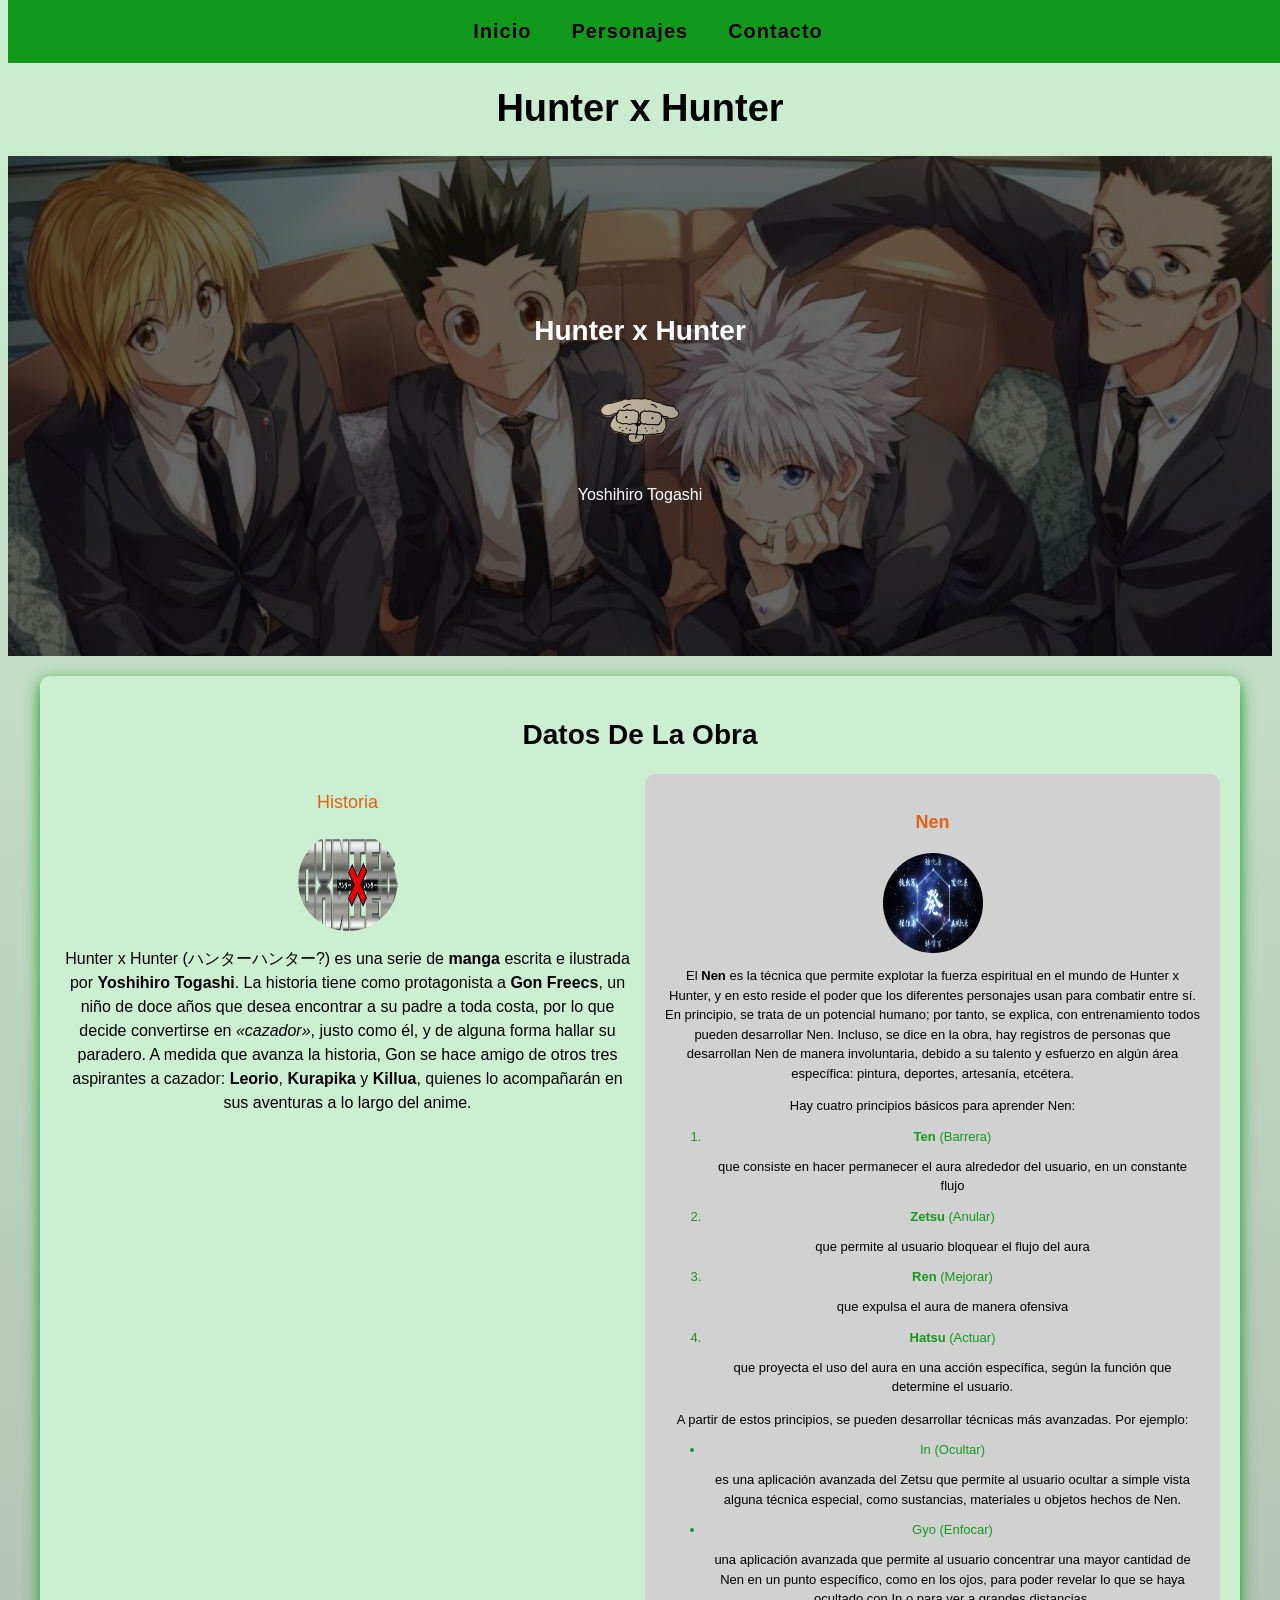
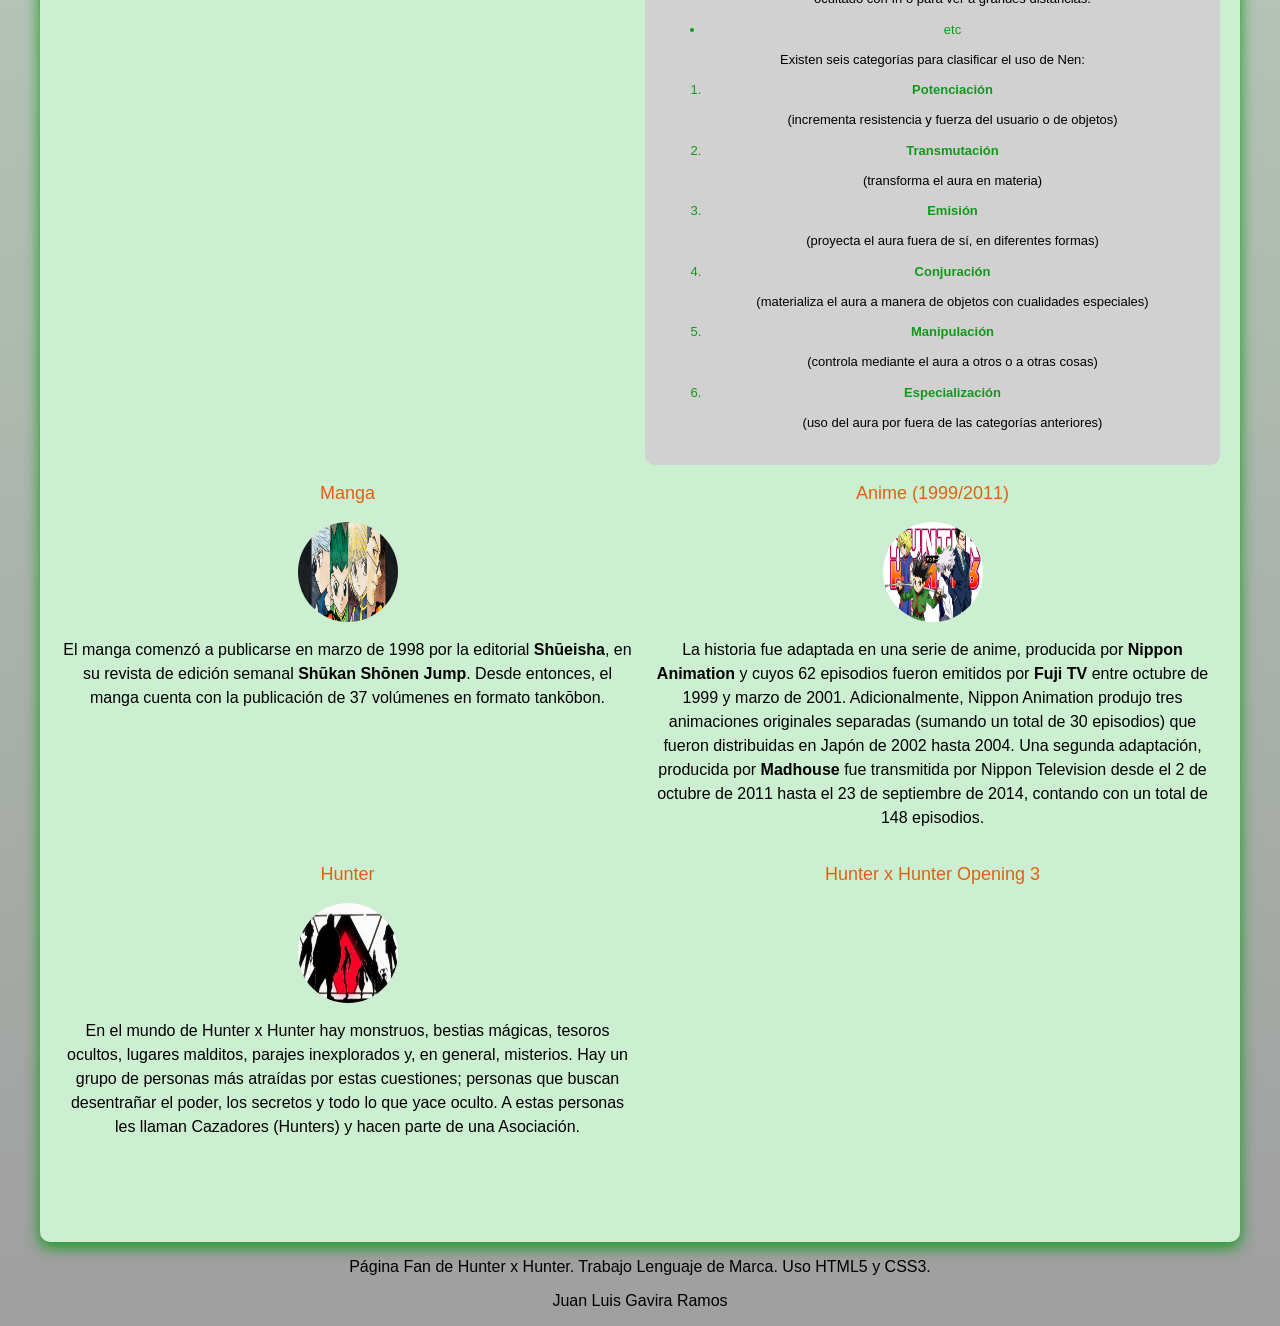
==== commit f7f17c81: "Ultimos cambios de todo los archivos" ====
--- a/Hunter x Hunter Página Web/index.html
+++ b/Hunter x Hunter Página Web/index.html
@@ -52,6 +52,77 @@
         </section>
 
         <section>
+          <aside class="aside">
+            <h3>Nen</h3>
+            <img src="imagenes/Nen_2011.webp" alt="Hunter X Hunter imagen Nen" id="imagen4">
+            <p>
+              El <b>Nen</b> es la técnica que permite explotar la fuerza espiritual
+              en el mundo de Hunter x Hunter, y en esto reside el poder que los
+              diferentes personajes usan para combatir entre sí. En principio, se
+              trata de un potencial humano; por tanto, se explica, con entrenamiento
+              todos pueden desarrollar Nen. Incluso, se dice en la obra, hay
+              registros de personas que desarrollan Nen de manera involuntaria,
+              debido a su talento y esfuerzo en algún área específica: pintura,
+              deportes, artesanía, etcétera.
+            </p>
+            <p>Hay cuatro principios básicos para aprender Nen:</p>
+            <ol>
+              <li><b>Ten</b> (Barrera)</li>
+              <p>
+                que consiste en hacer permanecer el aura alrededor del usuario, en
+                un constante flujo
+              </p>
+              <li><b>Zetsu</b> (Anular)</li>
+              <p>que permite al usuario bloquear el flujo del aura</p>
+              <li><b>Ren</b> (Mejorar)</li>
+              <p>que expulsa el aura de manera ofensiva</p>
+              <li><b>Hatsu</b> (Actuar)</li>
+              <p>
+                que proyecta el uso del aura en una acción específica, según la
+                función que determine el usuario.
+              </p>
+            </ol>
+            <p>
+              A partir de estos principios, se pueden desarrollar técnicas más
+              avanzadas. Por ejemplo:
+            </p>
+            <ul>
+              <li>In (Ocultar)</li>
+              <p>
+                es una aplicación avanzada del Zetsu que permite al usuario ocultar
+                a simple vista alguna técnica especial, como sustancias, materiales
+                u objetos hechos de Nen.
+              </p>
+              <li>Gyo (Enfocar)</li>
+              <p>
+                una aplicación avanzada que permite al usuario concentrar una mayor
+                cantidad de Nen en un punto específico, como en los ojos, para poder
+                revelar lo que se haya ocultado con In o para ver a grandes
+                distancias.
+              </p>
+              <li>etc</li>
+            </ul>
+            <p>Existen seis categorías para clasificar el uso de Nen:</p>
+            <ol>
+              <li><strong>Potenciación</strong></li>
+              <p>(incrementa resistencia y fuerza del usuario o de objetos)</p>
+              <li><strong>Transmutación</strong></li>
+              <p>(transforma el aura en materia)</p>
+              <li><strong>Emisión</strong></li>
+              <p>(proyecta el aura fuera de sí, en diferentes formas)</p>
+              <li><strong>Conjuración</strong></li>
+              <p>
+                (materializa el aura a manera de objetos con cualidades especiales)
+              </p>
+              <li><strong>Manipulación</strong></li>
+              <p>(controla mediante el aura a otros o a otras cosas)</p>
+              <li><strong>Especialización</strong></li>
+              <p>(uso del aura por fuera de las categorías anteriores)</p>
+            </ol>
+          </aside>
+        </section>
+
+        <section>
           <h3>Manga</h3>
           <img src="imagenes/138-SeriesHeaders_HunterxHunter_2000x800_wm.jpg" alt="Hunter X Hunter imagen manga" id="imagen4">
           <p>
@@ -60,75 +131,6 @@
             <strong>Shūkan Shōnen Jump</strong>. Desde entonces, el manga cuenta
             con la publicación de 37 volúmenes en formato tankōbon.
           </p>
-        </section>
-
-        <section>
-          <h3>Nen</h3>
-          <img src="imagenes/Nen_2011.webp" alt="Hunter X Hunter imagen Nen" id="imagen4">
-          <p>
-            El <b>Nen</b> es la técnica que permite explotar la fuerza espiritual
-            en el mundo de Hunter x Hunter, y en esto reside el poder que los
-            diferentes personajes usan para combatir entre sí. En principio, se
-            trata de un potencial humano; por tanto, se explica, con entrenamiento
-            todos pueden desarrollar Nen. Incluso, se dice en la obra, hay
-            registros de personas que desarrollan Nen de manera involuntaria,
-            debido a su talento y esfuerzo en algún área específica: pintura,
-            deportes, artesanía, etcétera.
-          </p>
-          <p>Hay cuatro principios básicos para aprender Nen:</p>
-          <ol>
-            <li><b>Ten</b> (Barrera)</li>
-            <p>
-              que consiste en hacer permanecer el aura alrededor del usuario, en
-              un constante flujo
-            </p>
-            <li><b>Zetsu</b> (Anular)</li>
-            <p>que permite al usuario bloquear el flujo del aura</p>
-            <li><b>Ren</b> (Mejorar)</li>
-            <p>que expulsa el aura de manera ofensiva</p>
-            <li><b>Hatsu</b> (Actuar)</li>
-            <p>
-              que proyecta el uso del aura en una acción específica, según la
-              función que determine el usuario.
-            </p>
-          </ol>
-          <p>
-            A partir de estos principios, se pueden desarrollar técnicas más
-            avanzadas. Por ejemplo:
-          </p>
-          <ul>
-            <li>In (Ocultar)</li>
-            <p>
-              es una aplicación avanzada del Zetsu que permite al usuario ocultar
-              a simple vista alguna técnica especial, como sustancias, materiales
-              u objetos hechos de Nen.
-            </p>
-            <li>Gyo (Enfocar)</li>
-            <p>
-              una aplicación avanzada que permite al usuario concentrar una mayor
-              cantidad de Nen en un punto específico, como en los ojos, para poder
-              revelar lo que se haya ocultado con In o para ver a grandes
-              distancias.
-            </p>
-            <li>etc</li>
-          </ul>
-          <p>Existen seis categorías para clasificar el uso de Nen:</p>
-          <ol>
-            <li><strong>Potenciación</strong></li>
-            <p>(incrementa resistencia y fuerza del usuario o de objetos)</p>
-            <li><strong>Transmutación</strong></li>
-            <p>(transforma el aura en materia)</p>
-            <li><strong>Emisión</strong></li>
-            <p>(proyecta el aura fuera de sí, en diferentes formas)</p>
-            <li><strong>Conjuración</strong></li>
-            <p>
-              (materializa el aura a manera de objetos con cualidades especiales)
-            </p>
-            <li><strong>Manipulación</strong></li>
-            <p>(controla mediante el aura a otros o a otras cosas)</p>
-            <li><strong>Especialización</strong></li>
-            <p>(uso del aura por fuera de las categorías anteriores)</p>
-          </ol>
         </section>
 
         <section>
@@ -159,11 +161,9 @@
             parte de una Asociación.
           </p>
         </section>
-      </div>
-
-      <section>
+        <section>
           <h3>Hunter x Hunter Opening 3</h3>
-          <div class="centro">
+          <div>
             <iframe
               width="560"
               height="315"
@@ -176,7 +176,8 @@
             ></iframe>
           </div>
         </section>
-
+      </div>
+      
     </main>
     <footer class="footer">
       <p>
--- a/Hunter x Hunter Página Web/css/estilos.css
+++ b/Hunter x Hunter Página Web/css/estilos.css
@@ -140,7 +140,7 @@
 /*Bolques*/
 .bloques{
     display: grid;
-    grid-template-columns: 1fr 1fr 1fr;
+    grid-template-columns: 1fr 1fr;
     column-gap: 1rem;
 }
 .bloques p {
@@ -212,6 +212,17 @@
 .campo:nth-child(6) {
     grid-row: 4 / 5;
 }
+.label {
+    text-align: center;
+    color: var(--secundario);
+    font-weight: bold;
+    margin-bottom: 1rem;
+}
+.centro2 {
+    display: block;
+    text-align: center;
+    margin-bottom: 2rem;
+}
 
 /*Footer*/
 
@@ -226,11 +237,39 @@
 
 .tabla{
     text-align: center;
+    margin-left: auto;
+    margin-right: auto;
+    
 }
 .tabla img {
     height: 20rem;
     width: 20rem;
 }
+
+.aside {
+    background-color: var(--gris2);
+    width: min( 60rem, 100% ); /*Utiliza el valor más pequeño*/
+    margin: 0 auto;
+    padding: 2rem;
+    border-radius: 1rem;
+    font-size: 1.3rem;
+}
+
+.aside h3 {
+    text-align: center;
+    font-size: 1.8rem;
+    font-weight: bold;
+    margin-bottom: 2rem;
+    color: var(--naranja);
+}
+
+.aside ol, ul {
+    text-align: center;
+}
+.aside li {
+    color: var(--secundario);
+}
+
 /*main   {
     display: grid;
     grid-template-columns: 3fr 1fr;
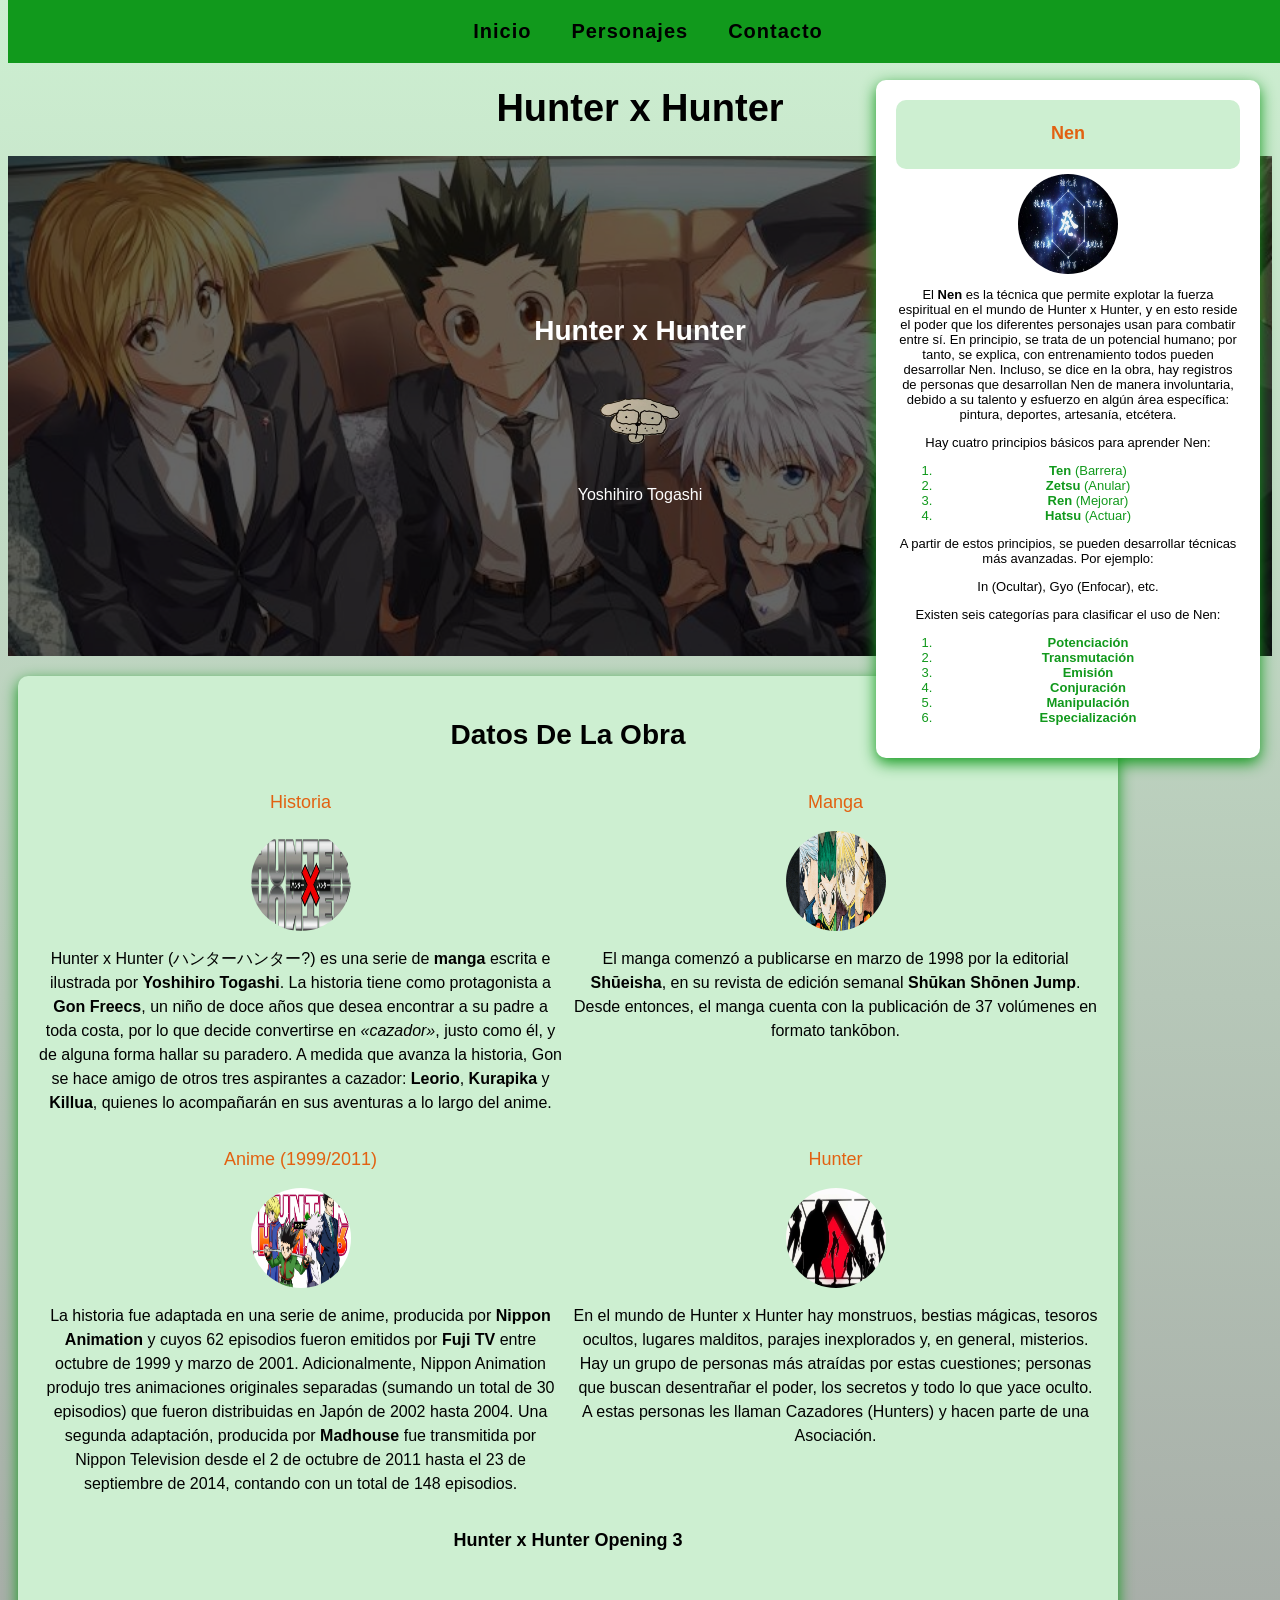
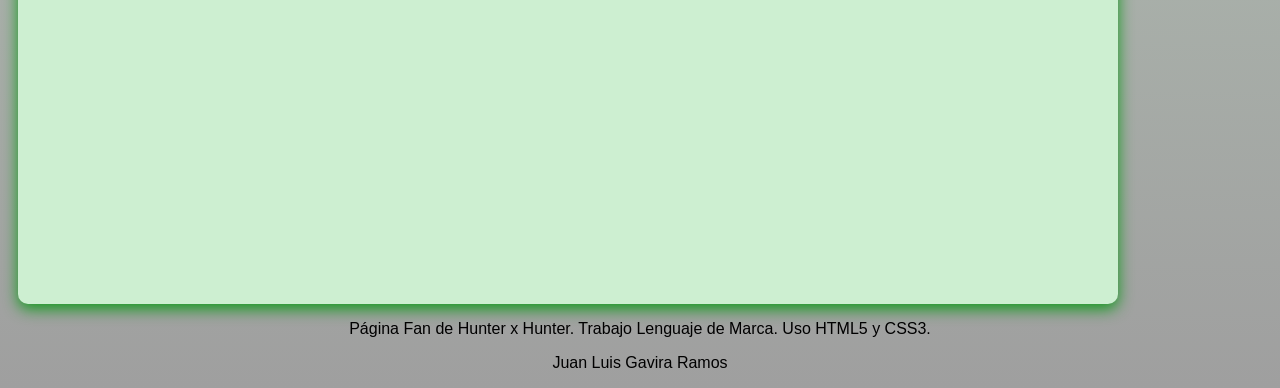
==== commit 3cdfdd52: "fin" ====
--- a/Hunter x Hunter Página Web/index.html
+++ b/Hunter x Hunter Página Web/index.html
@@ -15,9 +15,9 @@
       </ul>
     </nav>
 
-    <br>
-    <br>
-    <br>
+    <br />
+    <br />
+    <br />
 
     <header>
       <h1>Hunter x Hunter</h1>
@@ -26,165 +26,155 @@
     <section class="imagen">
       <div class="imagen2">
         <h2>Hunter x Hunter</h2>
-        <img src="imagenes/yoshihiro togashi1.png" alt="Logo representativo de Togashi en twitter" class="imagen3">
+        <img
+          src="imagenes/yoshihiro togashi1.png"
+          alt="Logo representativo de Togashi en twitter"
+          class="imagen3"
+        />
         <p>Yoshihiro Togashi</p>
       </div>
     </section>
 
-    <main class="centrar sombra">
-      <h2>Datos De La Obra</h2>
-      <div class="bloques">
-        <section>
-          <h3>Historia</h3>
-          <img src="imagenes/LogoPortada.jpg" alt="Hunter X Hunter imagen" id="imagen4">
-          <p>
-            Hunter x Hunter (ハンターハンター?) es una serie de
-            <b>manga</b> escrita e ilustrada por
-            <strong>Yoshihiro Togashi</strong>. La historia tiene como
-            protagonista a <strong>Gon Freecs</strong>, un niño de doce años que
-            desea encontrar a su padre a toda costa, por lo que decide convertirse
-            en <em>«cazador»</em>, justo como él, y de alguna forma hallar su
-            paradero. A medida que avanza la historia, Gon se hace amigo de otros
-            tres aspirantes a cazador: <strong>Leorio</strong>,
-            <strong>Kurapika</strong> y <strong>Killua</strong>, quienes lo
-            acompañarán en sus aventuras a lo largo del anime.
-          </p>
-        </section>
+      <main class="centrar2 sombra">
+        <h2>Datos De La Obra</h2>
+        <div class="bloques">
+          <section>
+            <h3>Historia</h3>
+            <img
+              src="imagenes/LogoPortada.jpg"
+              alt="Hunter X Hunter imagen"
+              id="imagen4"
+            />
+            <p>
+              Hunter x Hunter (ハンターハンター?) es una serie de
+              <b>manga</b> escrita e ilustrada por
+              <strong>Yoshihiro Togashi</strong>. La historia tiene como
+              protagonista a <strong>Gon Freecs</strong>, un niño de doce años que
+              desea encontrar a su padre a toda costa, por lo que decide
+              convertirse en <em>«cazador»</em>, justo como él, y de alguna forma
+              hallar su paradero. A medida que avanza la historia, Gon se hace
+              amigo de otros tres aspirantes a cazador: <strong>Leorio</strong>,
+              <strong>Kurapika</strong> y <strong>Killua</strong>, quienes lo
+              acompañarán en sus aventuras a lo largo del anime.
+            </p>
+          </section>
 
-        <section>
-          <aside class="aside">
-            <h3>Nen</h3>
-            <img src="imagenes/Nen_2011.webp" alt="Hunter X Hunter imagen Nen" id="imagen4">
+          <section>
+            <h3>Manga</h3>
+            <img
+              src="imagenes/138-SeriesHeaders_HunterxHunter_2000x800_wm.jpg"
+              alt="Hunter X Hunter imagen manga"
+              id="imagen4"
+            />
             <p>
-              El <b>Nen</b> es la técnica que permite explotar la fuerza espiritual
-              en el mundo de Hunter x Hunter, y en esto reside el poder que los
-              diferentes personajes usan para combatir entre sí. En principio, se
-              trata de un potencial humano; por tanto, se explica, con entrenamiento
-              todos pueden desarrollar Nen. Incluso, se dice en la obra, hay
-              registros de personas que desarrollan Nen de manera involuntaria,
-              debido a su talento y esfuerzo en algún área específica: pintura,
-              deportes, artesanía, etcétera.
+              El manga comenzó a publicarse en marzo de 1998 por la editorial
+              <strong>Shūeisha</strong>, en su revista de edición semanal
+              <strong>Shūkan Shōnen Jump</strong>. Desde entonces, el manga cuenta
+              con la publicación de 37 volúmenes en formato tankōbon.
             </p>
-            <p>Hay cuatro principios básicos para aprender Nen:</p>
-            <ol>
-              <li><b>Ten</b> (Barrera)</li>
+          </section>
+
+          <section>
+            <h3>Anime (1999/2011)</h3>
+            <img
+              src="imagenes/Hunter_x_Hunter.webp"
+              alt="Hunter X Hunter imagen anime"
+              id="imagen4"
+            />
+            <p>
+              La historia fue adaptada en una serie de anime, producida por
+              <strong>Nippon Animation</strong> y cuyos 62 episodios fueron
+              emitidos por <strong>Fuji TV</strong> entre octubre de 1999 y marzo
+              de 2001. Adicionalmente, Nippon Animation produjo tres animaciones
+              originales separadas (sumando un total de 30 episodios) que fueron
+              distribuidas en Japón de 2002 hasta 2004. Una segunda adaptación,
+              producida por <strong>Madhouse</strong> fue transmitida por Nippon
+              Television desde el 2 de octubre de 2011 hasta el 23 de septiembre
+              de 2014, contando con un total de 148 episodios.
+            </p>
+          </section>
+
+          <section>
+            <h3>Hunter</h3>
+            <img
+              src="imagenes/Cazadores_HxH.webp"
+              alt="Hunter X Hunter imagen cazadores"
+              id="imagen4"
+            />
+            <p>
+              En el mundo de Hunter x Hunter hay monstruos, bestias mágicas,
+              tesoros ocultos, lugares malditos, parajes inexplorados y, en
+              general, misterios. Hay un grupo de personas más atraídas por estas
+              cuestiones; personas que buscan desentrañar el poder, los secretos y
+              todo lo que yace oculto. A estas personas les llaman Cazadores
+              (Hunters) y hacen parte de una Asociación.
+            </p>
+          </section>
+        </div>  
+          <section>
+            <h3>Hunter x Hunter Opening 3</h3>
+            <div  class="centro">
+              <iframe
+                width="560"
+                height="315"
+                src="https://www.youtube.com/embed/ONPGELPu8e8?si=FhcLmtu73HYeErys"
+                title="YouTube video player"
+                frameborder="0"
+                allow="accelerometer; autoplay; clipboard-write; encrypted-media; gyroscope; picture-in-picture; web-share"
+                referrerpolicy="strict-origin-when-cross-origin"
+                allowfullscreen
+              ></iframe>
+            </div>
+          </section> 
+          
+        <aside class="aside sombra">
+          <div class="color">
+              <h3>Nen</h3>
+          </div>
+              <img
+                src="imagenes/Nen_2011.webp"
+                alt="Hunter X Hunter imagen Nen"
+                id="imagen4"
+              />
               <p>
-                que consiste en hacer permanecer el aura alrededor del usuario, en
-                un constante flujo
+                El <b>Nen</b> es la técnica que permite explotar la fuerza
+                espiritual en el mundo de Hunter x Hunter, y en esto reside el
+                poder que los diferentes personajes usan para combatir entre sí.
+                En principio, se trata de un potencial humano; por tanto, se
+                explica, con entrenamiento todos pueden desarrollar Nen. Incluso,
+                se dice en la obra, hay registros de personas que desarrollan Nen
+                de manera involuntaria, debido a su talento y esfuerzo en algún
+                área específica: pintura, deportes, artesanía, etcétera.
               </p>
-              <li><b>Zetsu</b> (Anular)</li>
-              <p>que permite al usuario bloquear el flujo del aura</p>
-              <li><b>Ren</b> (Mejorar)</li>
-              <p>que expulsa el aura de manera ofensiva</p>
-              <li><b>Hatsu</b> (Actuar)</li>
+              <p>Hay cuatro principios básicos para aprender Nen:</p>
+              <ol>
+                <li><b>Ten</b> (Barrera)</li>
+                <li><b>Zetsu</b> (Anular)</li>
+                <li><b>Ren</b> (Mejorar)</li>
+                <li><b>Hatsu</b> (Actuar)</li>
+              </ol>
               <p>
-                que proyecta el uso del aura en una acción específica, según la
-                función que determine el usuario.
+                A partir de estos principios, se pueden desarrollar técnicas más
+                avanzadas. Por ejemplo:
               </p>
-            </ol>
-            <p>
-              A partir de estos principios, se pueden desarrollar técnicas más
-              avanzadas. Por ejemplo:
-            </p>
-            <ul>
-              <li>In (Ocultar)</li>
-              <p>
-                es una aplicación avanzada del Zetsu que permite al usuario ocultar
-                a simple vista alguna técnica especial, como sustancias, materiales
-                u objetos hechos de Nen.
-              </p>
-              <li>Gyo (Enfocar)</li>
-              <p>
-                una aplicación avanzada que permite al usuario concentrar una mayor
-                cantidad de Nen en un punto específico, como en los ojos, para poder
-                revelar lo que se haya ocultado con In o para ver a grandes
-                distancias.
-              </p>
-              <li>etc</li>
-            </ul>
-            <p>Existen seis categorías para clasificar el uso de Nen:</p>
-            <ol>
-              <li><strong>Potenciación</strong></li>
-              <p>(incrementa resistencia y fuerza del usuario o de objetos)</p>
-              <li><strong>Transmutación</strong></li>
-              <p>(transforma el aura en materia)</p>
-              <li><strong>Emisión</strong></li>
-              <p>(proyecta el aura fuera de sí, en diferentes formas)</p>
-              <li><strong>Conjuración</strong></li>
-              <p>
-                (materializa el aura a manera de objetos con cualidades especiales)
-              </p>
-              <li><strong>Manipulación</strong></li>
-              <p>(controla mediante el aura a otros o a otras cosas)</p>
-              <li><strong>Especialización</strong></li>
-              <p>(uso del aura por fuera de las categorías anteriores)</p>
-            </ol>
-          </aside>
-        </section>
-
-        <section>
-          <h3>Manga</h3>
-          <img src="imagenes/138-SeriesHeaders_HunterxHunter_2000x800_wm.jpg" alt="Hunter X Hunter imagen manga" id="imagen4">
-          <p>
-            El manga comenzó a publicarse en marzo de 1998 por la editorial
-            <strong>Shūeisha</strong>, en su revista de edición semanal
-            <strong>Shūkan Shōnen Jump</strong>. Desde entonces, el manga cuenta
-            con la publicación de 37 volúmenes en formato tankōbon.
-          </p>
-        </section>
-
-        <section>
-          <h3>Anime (1999/2011)</h3>
-          <img src="imagenes/Hunter_x_Hunter.webp" alt="Hunter X Hunter imagen anime" id="imagen4">
-          <p>
-            La historia fue adaptada en una serie de anime, producida por
-            <strong>Nippon Animation</strong> y cuyos 62 episodios fueron emitidos
-            por <strong>Fuji TV</strong> entre octubre de 1999 y marzo de 2001.
-            Adicionalmente, Nippon Animation produjo tres animaciones originales
-            separadas (sumando un total de 30 episodios) que fueron distribuidas
-            en Japón de 2002 hasta 2004. Una segunda adaptación, producida por
-            <strong>Madhouse</strong> fue transmitida por Nippon Television desde
-            el 2 de octubre de 2011 hasta el 23 de septiembre de 2014, contando
-            con un total de 148 episodios.
-          </p>
-        </section>
-
-        <section>
-          <h3>Hunter</h3>
-          <img src="imagenes/Cazadores_HxH.webp" alt="Hunter X Hunter imagen cazadores" id="imagen4">
-          <p>
-            En el mundo de Hunter x Hunter hay monstruos, bestias mágicas, tesoros
-            ocultos, lugares malditos, parajes inexplorados y, en general,
-            misterios. Hay un grupo de personas más atraídas por estas cuestiones;
-            personas que buscan desentrañar el poder, los secretos y todo lo que
-            yace oculto. A estas personas les llaman Cazadores (Hunters) y hacen
-            parte de una Asociación.
-          </p>
-        </section>
-        <section>
-          <h3>Hunter x Hunter Opening 3</h3>
-          <div>
-            <iframe
-              width="560"
-              height="315"
-              src="https://www.youtube.com/embed/ONPGELPu8e8?si=FhcLmtu73HYeErys"
-              title="YouTube video player"
-              frameborder="0"
-              allow="accelerometer; autoplay; clipboard-write; encrypted-media; gyroscope; picture-in-picture; web-share"
-              referrerpolicy="strict-origin-when-cross-origin"
-              allowfullscreen
-            ></iframe>
-          </div>
-        </section>
-      </div>
-      
+              <p>In (Ocultar), Gyo (Enfocar), etc.</p>
+              <p>Existen seis categorías para clasificar el uso de Nen:</p>
+              <ol>
+                <li><strong>Potenciación</strong></li>
+                <li><strong>Transmutación</strong></li>
+                <li><strong>Emisión</strong></li>
+                <li><strong>Conjuración</strong></li>
+                <li><strong>Manipulación</strong></li>
+                <li><strong>Especialización</strong></li>
+              </ol>
+            </aside>
     </main>
     <footer class="footer">
       <p>
         Página Fan de Hunter x Hunter. Trabajo Lenguaje de Marca. Uso HTML5 y
         CSS3.
       </p>
-      <p>Juan Luis Gavira Ramos</p> 
+      <p>Juan Luis Gavira Ramos</p>
     </footer>
   </body>
 </html>
--- a/Hunter x Hunter Página Web/css/estilos.css
+++ b/Hunter x Hunter Página Web/css/estilos.css
@@ -1,273 +1,299 @@
 /* Colores que voy a utilizar en la página*/
 :root {
-    --primario: #cdefd1;
-    --secundario: #11991c;
-    --gris: #9f9f9f;
-    --azul: #0097A7;
-    --blanco: #ffffff;
-    --negro: #000000;
-    --azul2: #5bcad6;
-    --naranja: #e26111;
-    --gris2: #d1d1d1;
+  --primario: #cdefd1;
+  --secundario: #11991c;
+  --gris: #9f9f9f;
+  --azul: #0097a7;
+  --blanco: #ffffff;
+  --negro: #000000;
+  --azul2: #5bcad6;
+  --naranja: #e26111;
+  --gris2: #d1d1d1;
 }
 
 /* css global*/
-html{
-    font-size: 62.5%;
-    box-sizing: border-box;
-}
-*,*::before, *::after{
-    box-sizing: inherit;
-}
-body{
-    font-size: 16px; /* 1rem es igual a 10px */
-    font-family: Arial, Helvetica, sans-serif;
-    background-image: linear-gradient(to top, var(--gris) 0%, var(--primario) 100%);
+html {
+  font-size: 62.5%;
+  box-sizing: border-box;
+}
+*,
+*::before,
+*::after {
+  box-sizing: inherit;
+}
+body {
+  font-size: 16px; /* 1rem es igual a 10px */
+  font-family: Arial, Helvetica, sans-serif;
+  background-image: linear-gradient(
+    to top,
+    var(--gris) 0%,
+    var(--primario) 100%
+  );
 }
 
 .boton {
-    background-color: var(--secundario);
-    color: var(--blanco);
-    padding: 1rem 3rem;
-    margin-top: 3rem;
-    font-size: 2rem;
-    text-decoration: none;
-    text-transform: uppercase;
-    font-weight: bold;
-    border-radius: .5rem;
-    width: 100%;
-    text-align: center;
-    border: none;
+  background-color: var(--secundario);
+  color: var(--blanco);
+  padding: 1rem 3rem;
+  margin-top: 3rem;
+  font-size: 2rem;
+  text-decoration: none;
+  text-transform: uppercase;
+  font-weight: bold;
+  border-radius: 0.5rem;
+  width: 100%;
+  text-align: center;
+  border: none;
 }
 .boton:hover {
-    cursor: pointer;
+  cursor: pointer;
 }
 /* Tipografia*/
 h1 {
-    font-size: 3.8rem;
-} 
-h2{
-    font-size: 2.8rem;
-}
-h3{
-    font-size: 1.8rem;
-}
-h1,h2,h3{
-    text-align: center;
-}
-
-.titulo{
-    text-align: center;
-    font-size: 2rem;
+  font-size: 3.8rem;
+}
+h2 {
+  font-size: 2.8rem;
+}
+h3 {
+  font-size: 1.8rem;
+}
+h1,
+h2,
+h3 {
+  text-align: center;
+}
+
+.titulo {
+  text-align: center;
+  font-size: 2rem;
 }
 
 .centrar {
-    max-width: 120rem;
-    margin-left: auto;
-    margin-right: auto;
+  max-width: 120rem;
+  margin-left: auto;
+  margin-right: auto;
+}
+.centrar2 {
+  max-width: 110rem;
+  margin-left: 1rem;
+  margin-right: auto;
 }
 
 .sombra {
-    box-shadow:0px 5px 15px 0px var(--secundario);
-    background-color: var(--primario);
-    padding: 2rem;
-    border-radius: 1rem;
+  box-shadow: 0px 5px 15px 0px var(--secundario);
+  background-color: var(--primario);
+  padding: 2rem;
+  border-radius: 1rem;
 }
 /* Nav principal*/
 .nav-principal {
-    position: fixed;
-    top: 0;
-    width: 100%;
-    z-index: 100;
-    background-color: var(--secundario) ;
-
+  position: fixed;
+  top: 0;
+  width: 100%;
+  z-index: 100;
+  background-color: var(--secundario);
 }
 .nav-principal ul {
-    list-style: none;
-    margin: 0;
-    padding: 0;
-    display: flex;
-    justify-content: center;
-
+  list-style: none;
+  margin: 0;
+  padding: 0;
+  display: flex;
+  justify-content: center;
 }
 .nav-principal li {
-    margin: 0;
+  margin: 0;
 }
 .nav-principal a {
-    display: block;
-    padding: 2rem;
-    font-weight: bold;
-    letter-spacing: 1px;
-    color: var(--negro);
-    text-decoration: none;
-    font-size: 2rem;
-}
-
-.nav-principal a:hover{
-    background-color: var(--naranja);
-    color: var(--blanco);
+  display: block;
+  padding: 2rem;
+  font-weight: bold;
+  letter-spacing: 1px;
+  color: var(--negro);
+  text-decoration: none;
+  font-size: 2rem;
+}
+
+.nav-principal a:hover {
+  background-color: var(--naranja);
+  color: var(--blanco);
 }
 
 /*Imagenes*/
 .imagen {
-    background-image:url(../imagenes/kgkl.jpg) ;
-    background-repeat: no-repeat;
-    background-size: cover;
-    height: 500px;
-    position: relative;
-    margin-bottom: 2rem;
+  background-image: url(../imagenes/kgkl.jpg);
+  background-repeat: no-repeat;
+  background-size: cover;
+  height: 500px;
+  position: relative;
+  margin-bottom: 2rem;
 }
 .imagen2 {
-    position: absolute;
-    background-color: rgba(0,0,0, .6);
-    width: 100%;
-    height: 100%;
-    display: flex;
-    flex-direction: column;
-    align-items: center;
-    justify-content: center;
-}
-
-.imagen2 h2, .imagen2 p{
-    color: var(--blanco);
-}
-
-.imagen3{
-    width: 100px;
-    height: 100px;
+  position: absolute;
+  background-color: rgba(0, 0, 0, 0.6);
+  width: 100%;
+  height: 100%;
+  display: flex;
+  flex-direction: column;
+  align-items: center;
+  justify-content: center;
+}
+
+.imagen2 h2,
+.imagen2 p {
+  color: var(--blanco);
+}
+
+.imagen3 {
+  width: 100px;
+  height: 100px;
 }
 
 /*Bolques*/
-.bloques{
-    display: grid;
-    grid-template-columns: 1fr 1fr;
-    column-gap: 1rem;
+.bloques {
+  display: grid;
+  grid-template-columns: 1fr 1fr;
+  column-gap: 1rem;
 }
 .bloques p {
-    line-height: 1.5;
-    text-align: center;
+  line-height: 1.5;
+  text-align: center;
 }
 .bloques h3 {
-    color: var(--naranja);
-    font-weight: normal;
+  color: var(--naranja);
+  font-weight: normal;
 }
 
 #imagen4 {
-    height: 10rem;
-    width: 10rem;
-    border-radius: 50%;
-    display: block;
-    margin-left: auto;
-    margin-right: auto;
+  height: 10rem;
+  width: 10rem;
+  border-radius: 50%;
+  display: block;
+  margin-left: auto;
+  margin-right: auto;
 }
 
 /*Formulario*/
-.formulario{
-    background-color: var(--gris2);
-    width: min( 60rem, 100% ); /*Utiliza el valor más pequeño*/
-    margin: 0 auto;
-    padding: 2rem;
-    border-radius: 1rem;
+.formulario {
+  background-color: var(--gris2);
+  width: min(60rem, 100%); /*Utiliza el valor más pequeño*/
+  margin: 0 auto;
+  padding: 2rem;
+  border-radius: 1rem;
 }
 .formulario fieldset {
-    border: none;
+  border: none;
 }
 .formulario legend {
-    text-align: center;
-    font-size: 1.8rem;
-    text-transform: uppercase;
-    font-weight: bold;
-    margin-bottom: 2rem;
-    color: var(--naranja);
+  text-align: center;
+  font-size: 1.8rem;
+  text-transform: uppercase;
+  font-weight: bold;
+  margin-bottom: 2rem;
+  color: var(--naranja);
 }
 
 .formCampos {
-    display: grid;
-    grid-template-columns: 1fr 1fr;
-    grid-template-rows: auto auto 20rem;
-    column-gap: 1rem;
+  display: grid;
+  grid-template-columns: 1fr 1fr;
+  grid-template-rows: auto auto 20rem;
+  column-gap: 1rem;
 }
 .campo {
-    margin-bottom: 1rem;
+  margin-bottom: 1rem;
 }
 .campo label {
-    color: var(--secundario);
-    font-weight: bold;
-    margin-bottom: .5rem;
-    display: block;
-}
-
-.imput-text{
-    width: 100%;
-    border: none;
-    padding: 1.5rem;
-    border-radius: .5rem;
-}
-.campo textarea{
-    height: 10rem;
-}
-.campo:nth-child(3),.campo:nth-child(4),.campo:nth-child(5) {
-    grid-column: 1 / 3;
+  color: var(--secundario);
+  font-weight: bold;
+  margin-bottom: 0.5rem;
+  display: block;
+}
+
+.imput-text {
+  width: 100%;
+  border: none;
+  padding: 1.5rem;
+  border-radius: 0.5rem;
+}
+.campo textarea {
+  height: 10rem;
+}
+.campo:nth-child(3),
+.campo:nth-child(4),
+.campo:nth-child(5) {
+  grid-column: 1 / 3;
 }
 .campo:nth-child(6) {
-    grid-row: 4 / 5;
+  grid-row: 4 / 5;
 }
 .label {
-    text-align: center;
-    color: var(--secundario);
-    font-weight: bold;
-    margin-bottom: 1rem;
+  text-align: center;
+  color: var(--secundario);
+  font-weight: bold;
+  margin-bottom: 1rem;
 }
 .centro2 {
-    display: block;
-    text-align: center;
-    margin-bottom: 2rem;
+  display: block;
+  text-align: center;
+  margin-bottom: 2rem;
 }
 
 /*Footer*/
 
 .footer {
-    text-align: center;
+  text-align: center;
 }
 
 .centro {
-    display: flex;
-    justify-content: center;
-}
-
-.tabla{
-    text-align: center;
-    margin-left: auto;
-    margin-right: auto;
-    
+  display: flex;
+  justify-content: center;
+}
+
+.tabla {
+  text-align: center;
+  margin-left: auto;
+  margin-right: auto;
 }
 .tabla img {
-    height: 20rem;
-    width: 20rem;
+  height: 20rem;
+  width: 20rem;
 }
 
 .aside {
-    background-color: var(--gris2);
-    width: min( 60rem, 100% ); /*Utiliza el valor más pequeño*/
-    margin: 0 auto;
-    padding: 2rem;
-    border-radius: 1rem;
-    font-size: 1.3rem;
+  background-color: var(--blanco);
+  position: fixed;
+  width: 30%;
+  right: 2rem;
+  top: 8rem;
+  padding: 2rem;
+  border-radius: 1rem;
+  z-index: 9999;
+  display: block;
+  font-size: 1.3rem;
+  margin: auto;
 }
 
 .aside h3 {
-    text-align: center;
-    font-size: 1.8rem;
-    font-weight: bold;
-    margin-bottom: 2rem;
-    color: var(--naranja);
-}
-
-.aside ol, ul {
-    text-align: center;
+  text-align: center;
+  font-size: 1.8rem;
+  font-weight: bold;
+  margin-bottom: 2rem;
+  color: var(--naranja);
+}
+
+.color{
+  background-color: var(--primario);
+  padding: .5rem;
+  border-radius: 1rem;
+  margin-bottom: .5rem;
+}
+
+.aside ol,
+ul, p {
+  text-align: center;
 }
 .aside li {
-    color: var(--secundario);
+  color: var(--secundario);
 }
 
 /*main   {
